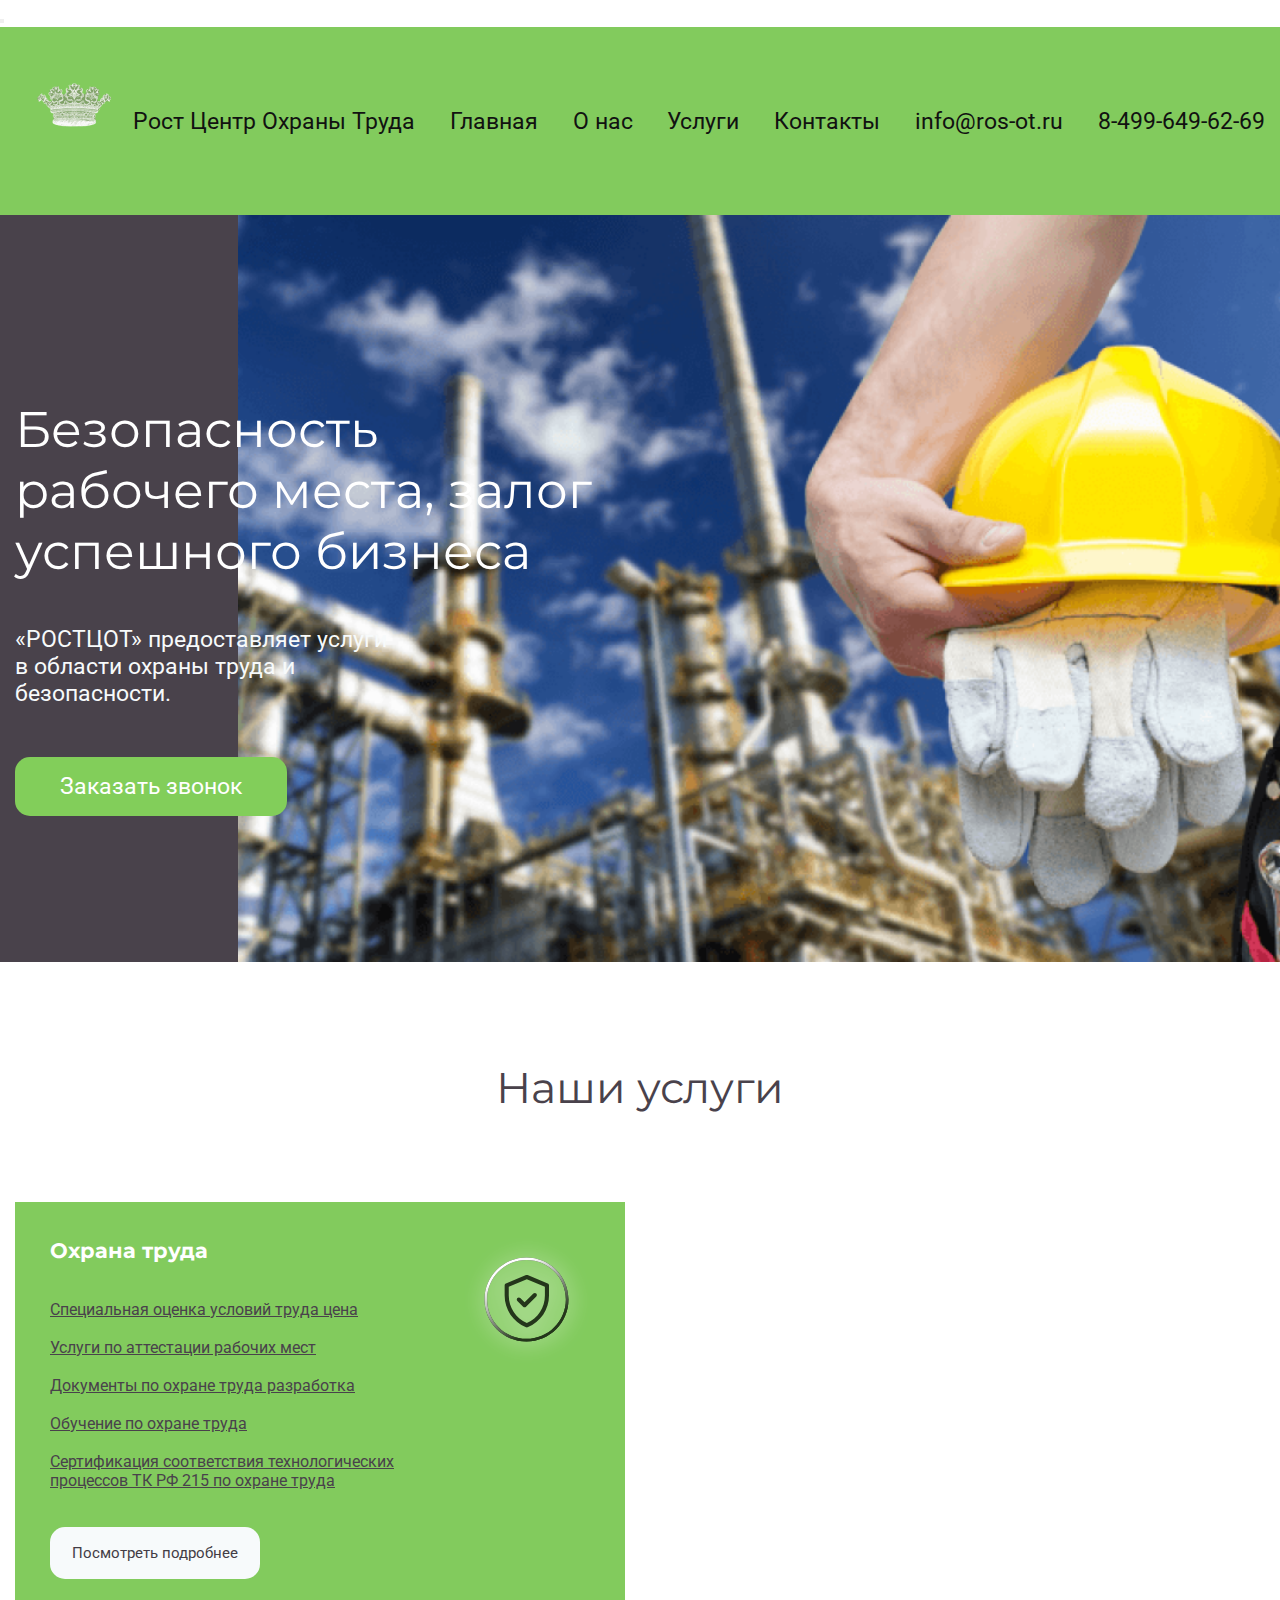
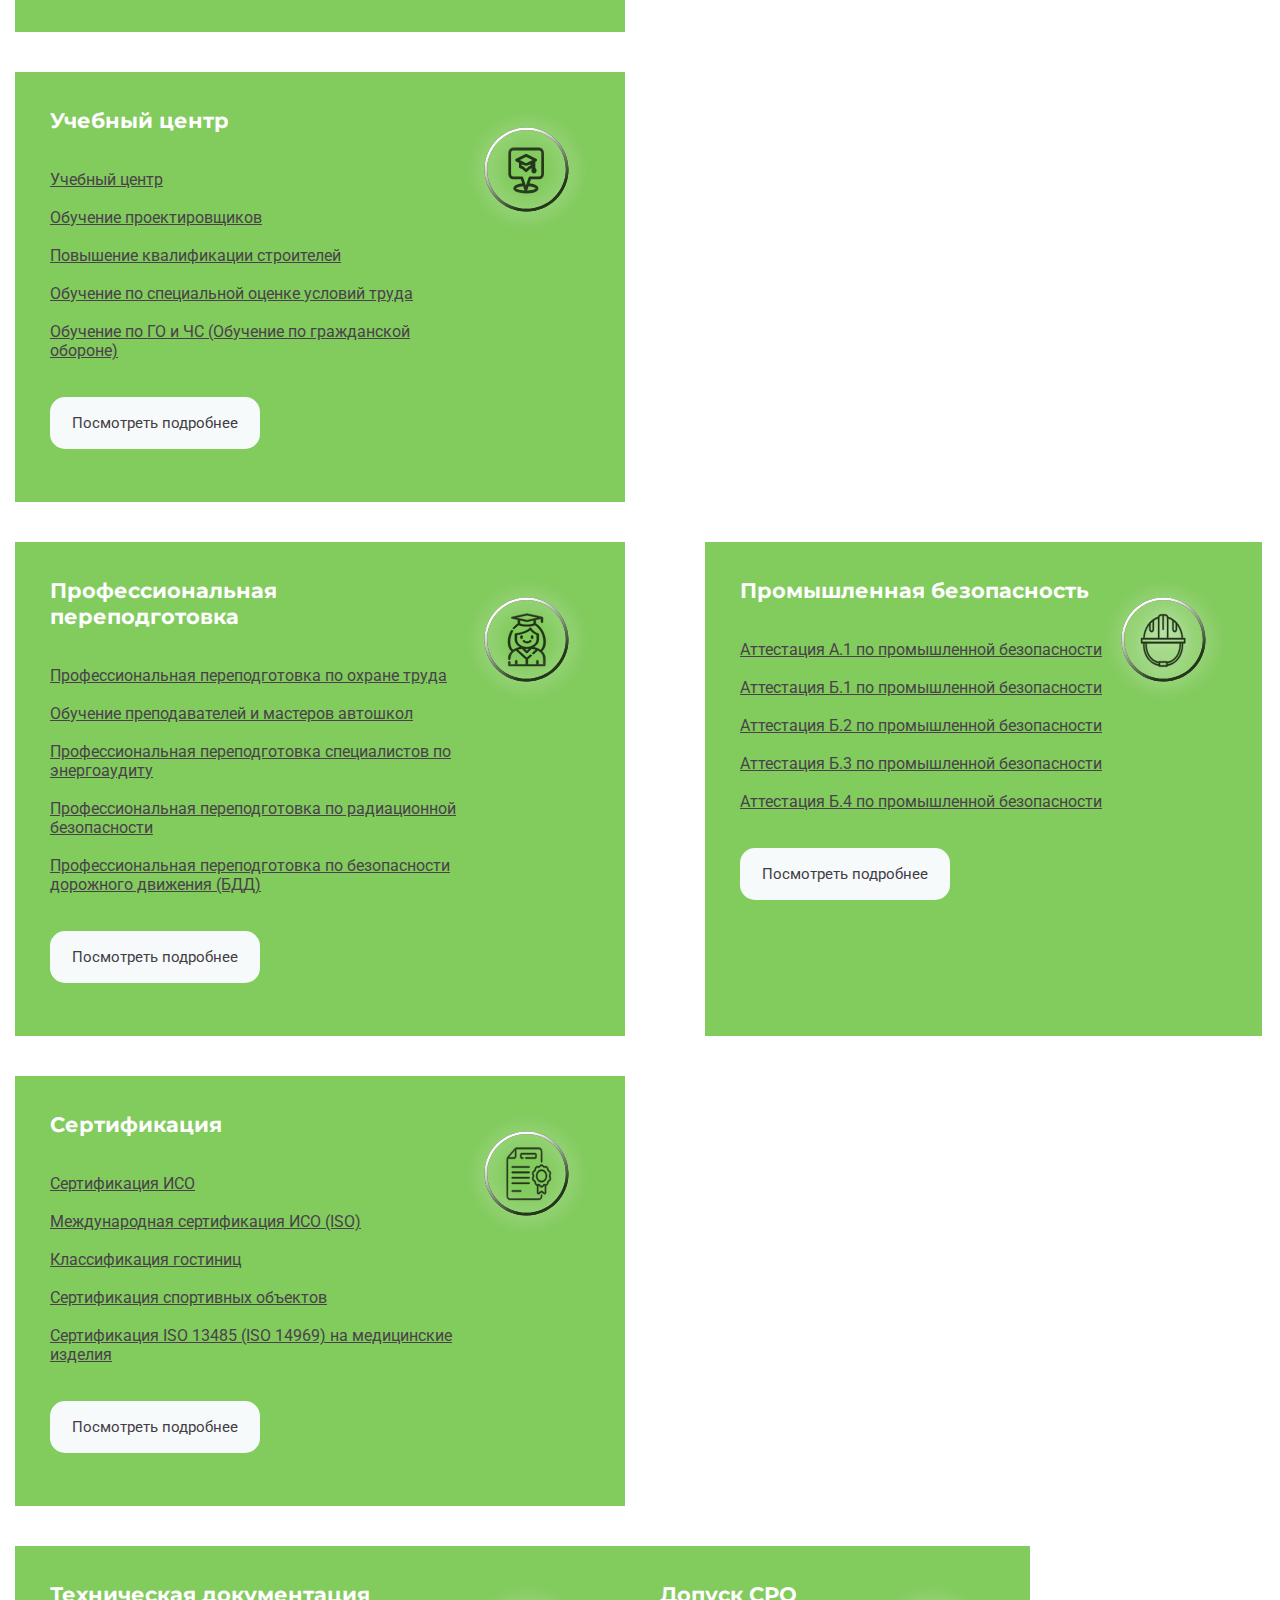
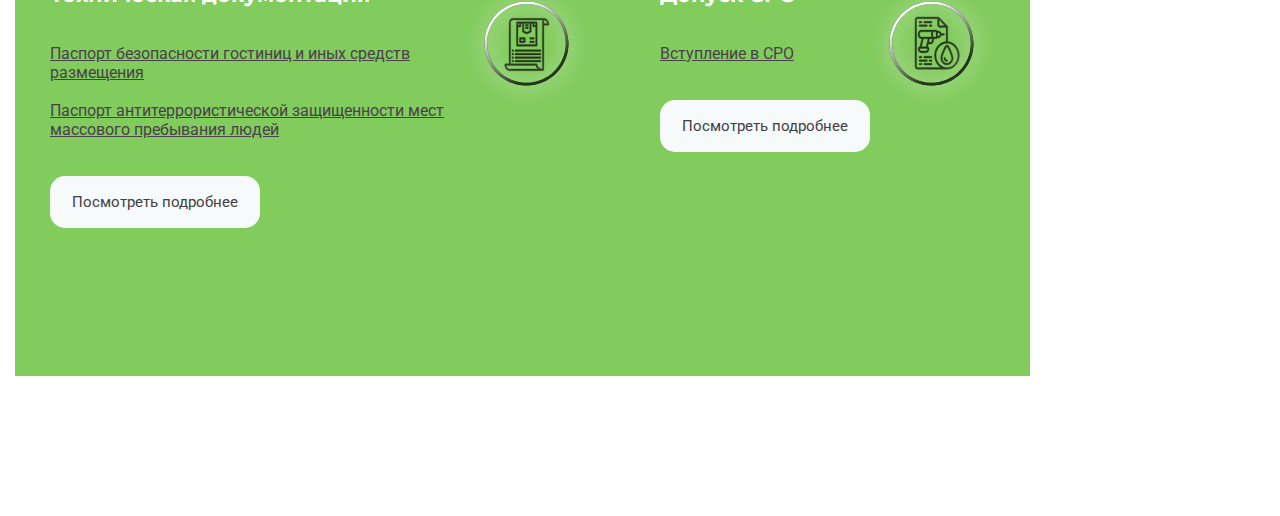
==== index.html @ 9d2f5022 "RostCot" ====
<!DOCTYPE html>
<html lang="ru">

<head>
  <meta charset="UTF-8">
  <meta name="viewport" content="width=device-width, initial-scale=1.0">
  <link rel="preconnect" href="https://fonts.gstatic.com">
  <link href="https://fonts.googleapis.com/css2?family=Montserrat&family=Roboto&display=swap" rel="stylesheet">
  <link rel="stylesheet" href="css/reset.css">
  <link rel="stylesheet" href="css/slick.css">
  <link rel="stylesheet" href="css/style.css">
  <title>РОСТЦОТ</title>
</head>

<body>
  <button class="toggle active" onclick="toggleMenu()">

  </button>
  <header class="header">
    <div class="container">
      <div class="header__inner">

        <nav class="navigation">
          <ul class="header__list">
            <li class="header__item">
              <a href="" class="header__link logo__link">
                <img class="logo__img" src="img/logo1.png" alt="Рост Центр Охраны Труда">
                <span class="logo__name">Рост Центр Охраны Труда</span>
              </a>
            </li>
            <li class="header__item">
              <a href="" class="header__link">
                Главная
              </a>
            </li>
            <li class="header__item">
              <a href="" class="header__link">
                О нас
              </a>
            </li>
            <li class="header__item">
              <a href="" class="header__link">
                Услуги
              </a>
            </li>
            <li class="header__item">
              <a href="" class="header__link">
                Контакты
              </a>
            </li>
            <li class="header__item">
              <a href="" class="header__link">
                info@ros-ot.ru
              </a>
            </li>
            <li class="header__item">
              <a href="" class="header__link">
                8-499-649-62-69
              </a>
            </li>
          </ul>
  </header>
  <main>
    <section class="hero">
      <div class="container">
        <div class="hero__inner">
          <div class="hero__content">
            <h1 class="hero__title">
              Безопасность рабочего места, залог успешного бизнеса
            </h1>
            <p class="hero__discr">
              «РОСТЦОТ» предоставляет услуги в области охраны труда и безопасности.
            </p>
            <a class="hero__link" href="">
              Заказать звонок
            </a>
          </div>
        </div>
      </div>
    </section>
    <section class="servises">
      <div class="container">
        <h2 class="servises__tittle">
          Наши услуги
        </h2>
        <div class="servises__cards">
          <div class="servises__card">
            <div class="servises__card-content">
              <h3 class="card__title">
                Охрана труда
              </h3>
              <ul class="card__list">
                <li class="card__item">Специальная оценка условий труда цена</li>
                <li class="card__item">Услуги по аттестации рабочих мест</li>
                <li class="card__item">Документы по охране труда разработка</li>
                <li class="card__item">Обучение по охране труда</li>
                <li class="card__item">Сертификация соответствия технологических
                  процессов ТК РФ 215 по охране труда</li>
              </ul>
              <a href="" class="card__link-btn">Посмотреть подробнее</a>
            </div>
            <img src="img/Servises/card1.svg" alt="card1" class="card__img">
          </div>
          <div class="servises__card">
            <div class="servises__card-content">
              <h3 class="card__title">
                Учебный центр
              </h3>
              <ul class="card__list">
                <li class="card__item">Учебный центр</li>
                <li class="card__item">Обучение проектировщиков</li>
                <li class="card__item">Повышение квалификации строителей</li>
                <li class="card__item">Обучение по специальной оценке условий труда</li>
                <li class="card__item">Обучение по ГО и ЧС (Обучение по гражданской обороне)</li>
              </ul>
              <a href="" class="card__link-btn">Посмотреть подробнее</a>
            </div>
            <img src="img/Servises/card2.svg" alt="" class="card__img">
          </div>
          <div class="servises__card">
            <div class="servises__card-content">
              <h3 class="card__title">
                Профессиональная переподготовка
              </h3>
              <ul class="card__list">
                <li class="card__item">Профессиональная переподготовка по охране труда</li>
                <li class="card__item">Обучение преподавателей и мастеров автошкол</li>
                <li class="card__item">Профессиональная переподготовка специалистов
                  по энергоаудиту</li>
                <li class="card__item">Профессиональная переподготовка
                  по радиационной безопасности</li>
                <li class="card__item">Профессиональная переподготовка по безопасности дорожного движения (БДД)</li>
              </ul>
              <a href="" class="card__link-btn">Посмотреть подробнее</a>
            </div>
            <img src="img/Servises/card3.svg" alt="" class="card__img">
          </div>
          <div class="servises__card">
            <div class="servises__card-content">
              <h3 class="card__title">
                Промышленная безопасность
              </h3>
              <ul class="card__list">
                <li class="card__item">Аттестация А.1 по промышленной безопасности</li>
                <li class="card__item">Аттестация Б.1 по промышленной безопасности</li>
                <li class="card__item">Аттестация Б.2 по промышленной безопасности</li>
                <li class="card__item">Аттестация Б.3 по промышленной безопасности</li>
                <li class="card__item">Аттестация Б.4 по промышленной безопасности</li>
              </ul>
              <a href="" class="card__link-btn">Посмотреть подробнее</a>
            </div>
            <img src="img/Servises/card4.svg" alt="" class="card__img">
          </div>
          <div class="servises__card">
            <div class="servises__card-content">
              <h3 class="card__title">
                Сертификация
              </h3>
              <ul class="card__list">
                <li class="card__item">Сертификация ИСО</li>
                <li class="card__item">Международная сертификация ИСО (ISO)</li>
                <li class="card__item">Классификация гостиниц</li>
                <li class="card__item">Сертификация спортивных объектов</li>
                <li class="card__item">Сертификация ISO 13485 (ISO 14969)
                  на медицинские изделия</li>
              </ul>
              <a href="" class="card__link-btn">Посмотреть подробнее</a>
            </div>
            <img src="img/Servises/card5.svg" alt="" class="card__img">
          </div>
          <div class="servises__card">
            <div class="servises__card-content">
              <h3 class="card__title">
                Техническая документация
              </h3>
              <ul class="card__list">
                <li class="card__item">Паспорт безопасности гостиниц и иных
                  средств размещения</li>
                <li class="card__item">Паспорт антитеррористической защищенности мест
                  массового пребывания людей</li>

              </ul>
              <a href="" class="card__link-btn">Посмотреть подробнее</a>
            </div>
            <img src="img/Servises/card6.svg" alt="" class="card__img">
          </div>
          <div class="servises__card">
            <div class="servises__card-content">
              <h3 class="card__title">
                Допуск СРО
              </h3>
              <ul class="card__list">
                <li class="card__item">Вступление в СРО</li>

              </ul>
              <a href="" class="card__link-btn">Посмотреть подробнее</a>
            </div>
            <img src="img/Servises/card7.svg" alt="" class="card__img">
          </div>

        </div>
      </div>
    </section>
  </main>
  <footer class="footer">
    <div class="container">

    </div>
  </footer>
  <script src="js/jquery-3.5.1.min.js"></script>
  <script src="js/slick.min.js"></script>
  <script src="js/main.js"></script>
</body>

</html>
---- css/style.css ----
*,
*::before,
*::after {
  margin: 0;
  padding: 0;
  box-sizing: border-box;
}

body {
  font-family: 'Roboto', sans-serif;
  font-weight: 400;
  font-size: 23px;
  font-style: normal;
  line-height: 27px;
  color: #fff;
}

body.lock {
  overflow: hidden;
}

a {
  display: inline-block;
  color: #111211;
  text-decoration: none;
}

a:hover {
  color: #0a0a0a;
  text-decoration: none;
}

h1, h2, h3, h4, h5, h6 {
  font-family: 'Montserrat', sans-serif;
  font-weight: 400;
}

h2 {
  font-size: 43px;
  line-height: 52px;
  color: #49424B;
  text-align: center;
  margin-bottom: 88px;
}

h3 {
  font-weight: 700;
  font-size: 21px;
  line-height: 26px;
  color: #FFFFFF;
}

img {
  max-width: 100%;
}

section {
  padding: 100px 0;
}

.container {
  max-width: 1470px;
  padding: 0 15px;
  margin: 0 auto;
}

.logo {
  text-transform: uppercase;
}

.header {
  background: #82CB5D;
}

.header__list {
  display: flex;
  justify-content: space-between;
  align-items: center;
  padding: 40px 0;
}

.logo__link {
  display: flex;
  align-items: center;
}

.logo__img {
  display: inline-block;
}

.hero {
  background: #49424B;
  background-image: url("../img/hero-bg.png");
  background-size: contain;
  background-position: top right;
  background-repeat: no-repeat;
}

.hero__content {
  width: 50%;
  padding-top: 84px;
  padding-bottom: 46px;
}

.hero__title {
  max-width: 590px;
  font-family: Montserrat;
  font-style: normal;
  font-weight: 400;
  font-size: 50px;
  line-height: 61px;
  margin-bottom: 44px;
}

.hero__discr {
  max-width: 385px;
  font-size: 23px;
  line-height: 27px;
  color: #F7FAFB;
  margin-bottom: 50px;
}

.hero__link {
  display: inline-block;
  padding: 16px 45px;
  background: #82CE5A;
  border-radius: 15px;
  color: #FFFFFF;
  transition: all 0.5s;
}

.servises {
  background-image: url("../img/servises-bg.png");
  background-size: cover;
  background-repeat: no-repeat;
}

.servises__cards {
  display: flex;
  flex-wrap: wrap;
}

.servises__card {
  display: flex;
  background: #82CB5D;
  max-width: 678px;
  min-height: 430px;
  padding: 36px 35px 53px;
  align-items: start;
  margin-bottom: 40px;
}

.servises__card:nth-child(odd) {
  margin-right: 80px;
}

.servises__card-content {
  display: flex;
  flex-direction: column;
  align-items: start;
  max-width: 415px;
}

.card__title {
  font-family: 'Montserrat', sans-serif;
  font-weight: 700;
  font-size: 21px;
  line-height: 26px;
  color: #FFFFFF;
  margin-bottom: 36px;
}

.card__list {
  list-style: none;
}

.card__item {
  position: relative;
  font-size: 16px;
  line-height: 19px;
  text-decoration-line: underline;
  color: #49424B;
}

.card__item + .card__item {
  margin-top: 19px;
}

.card__item::before {
  content: '';
  height: 5px;
  width: 5px;
  border-radius: 50%;
  color: #FFF;
  top: 50%;
  left: 0;
}

.card__link-btn {
  font-size: 15px;
  line-height: 18px;
  color: #433D45;
  background: #F7FAFB;
  border-radius: 15px;
  padding: 17px 22px;
  margin-top: 37px;
}

.card__img {
  max-width: 125px;
}

@media (max-width: 991px) {
  .header__list {
    display: none;
  }
  .header__list.active {
    position: fixed;
    left: 0;
    top: 0;
    width: 100%;
    height: 100%;
    background: #e2b7ce;
    display: flex;
    flex-direction: column;
    justify-content: center;
    align-items: center;
    z-index: 10;
  }
  .toggle {
    position: fixed;
    top: 40px;
    right: 40px;
    width: 30px;
    height: 30px;
    background: #e2b7ce url(../img/close.png);
    background-size: 30px;
    background-repeat: no-repeat;
    background-position: center;
    cursor: pointer;
    z-index: 1000;
    border: none;
  }
  .toggle.active {
    display: block;
    position: fixed;
    top: 40px;
    right: 40px;
    background: #e2b7ce url(../img/menu.png);
    background-size: 25px;
    background-repeat: no-repeat;
    background-position: center;
    cursor: pointer;
    z-index: 1000;
    border: none;
  }
  .contact__inner {
    flex-direction: column;
  }
  .contact__map {
    width: 100%;
    height: 50vh;
  }
  .contact__content {
    margin-bottom: 20px;
  }
}
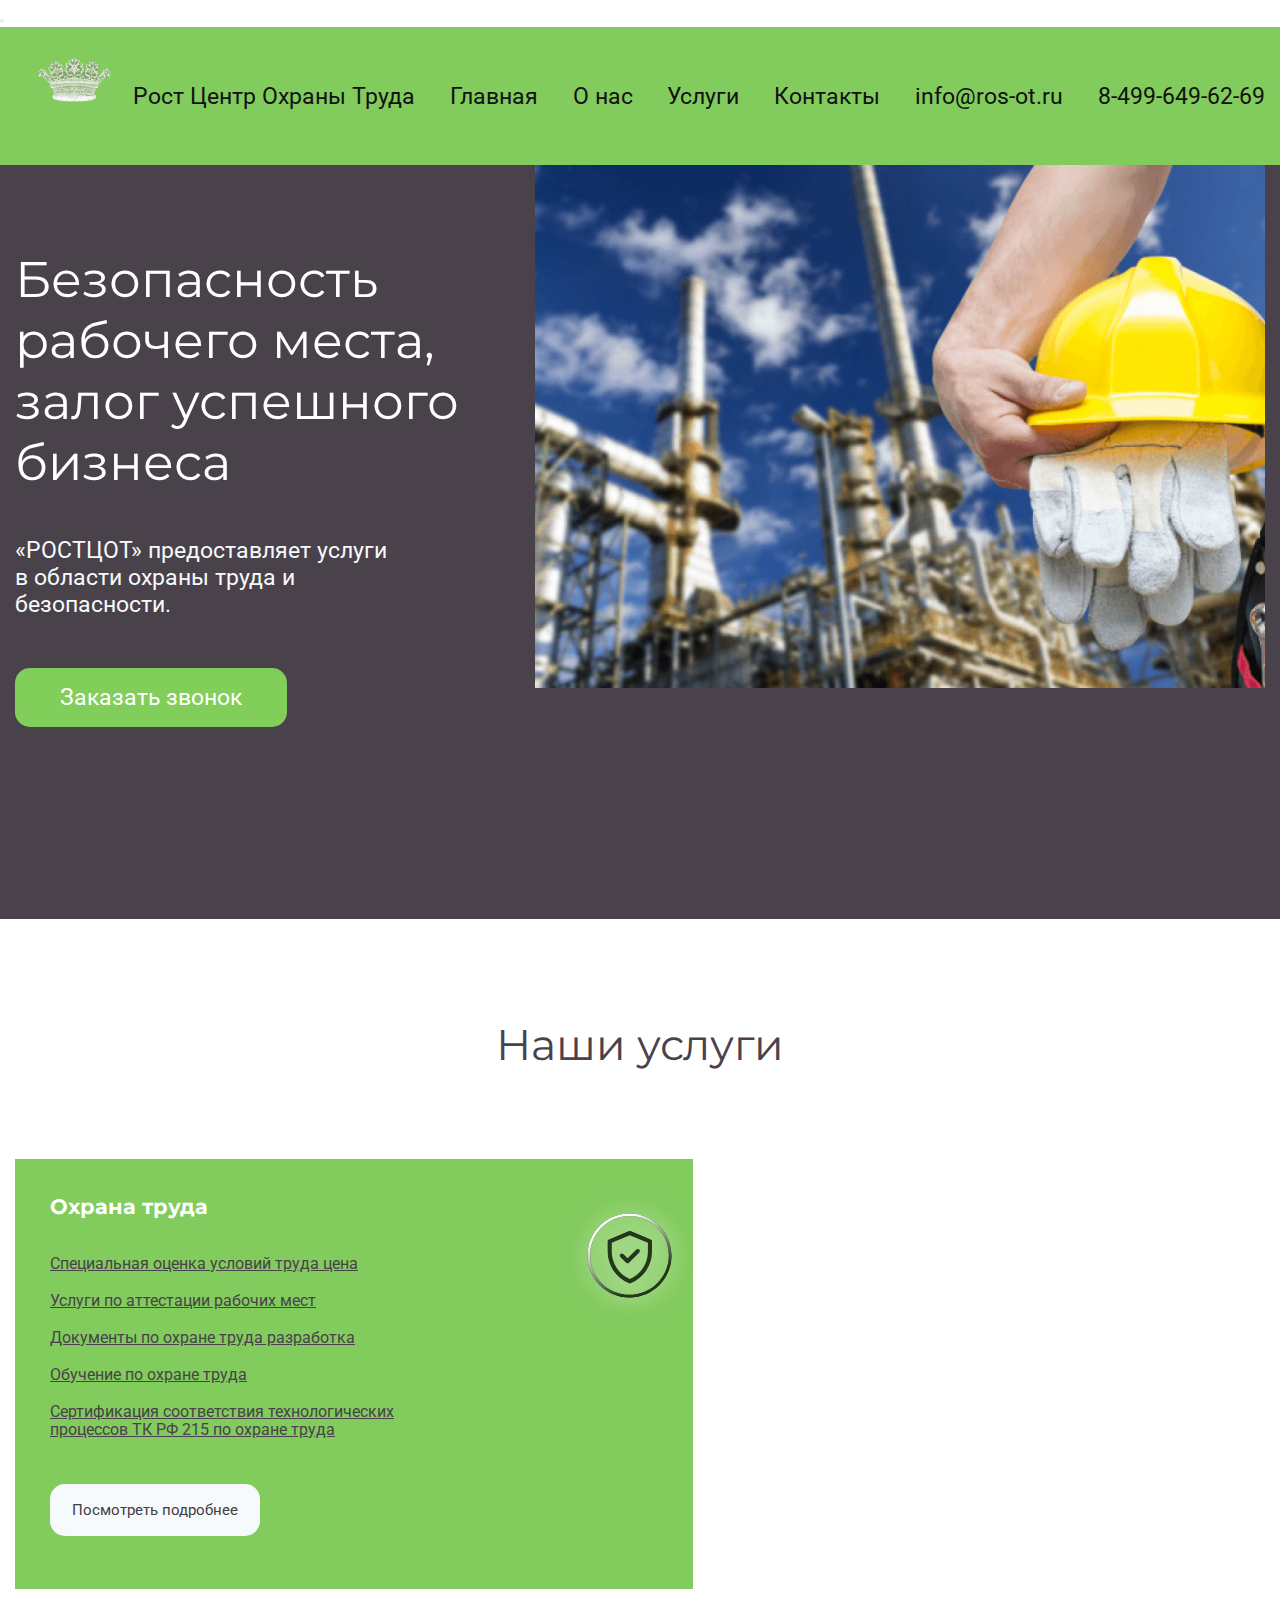
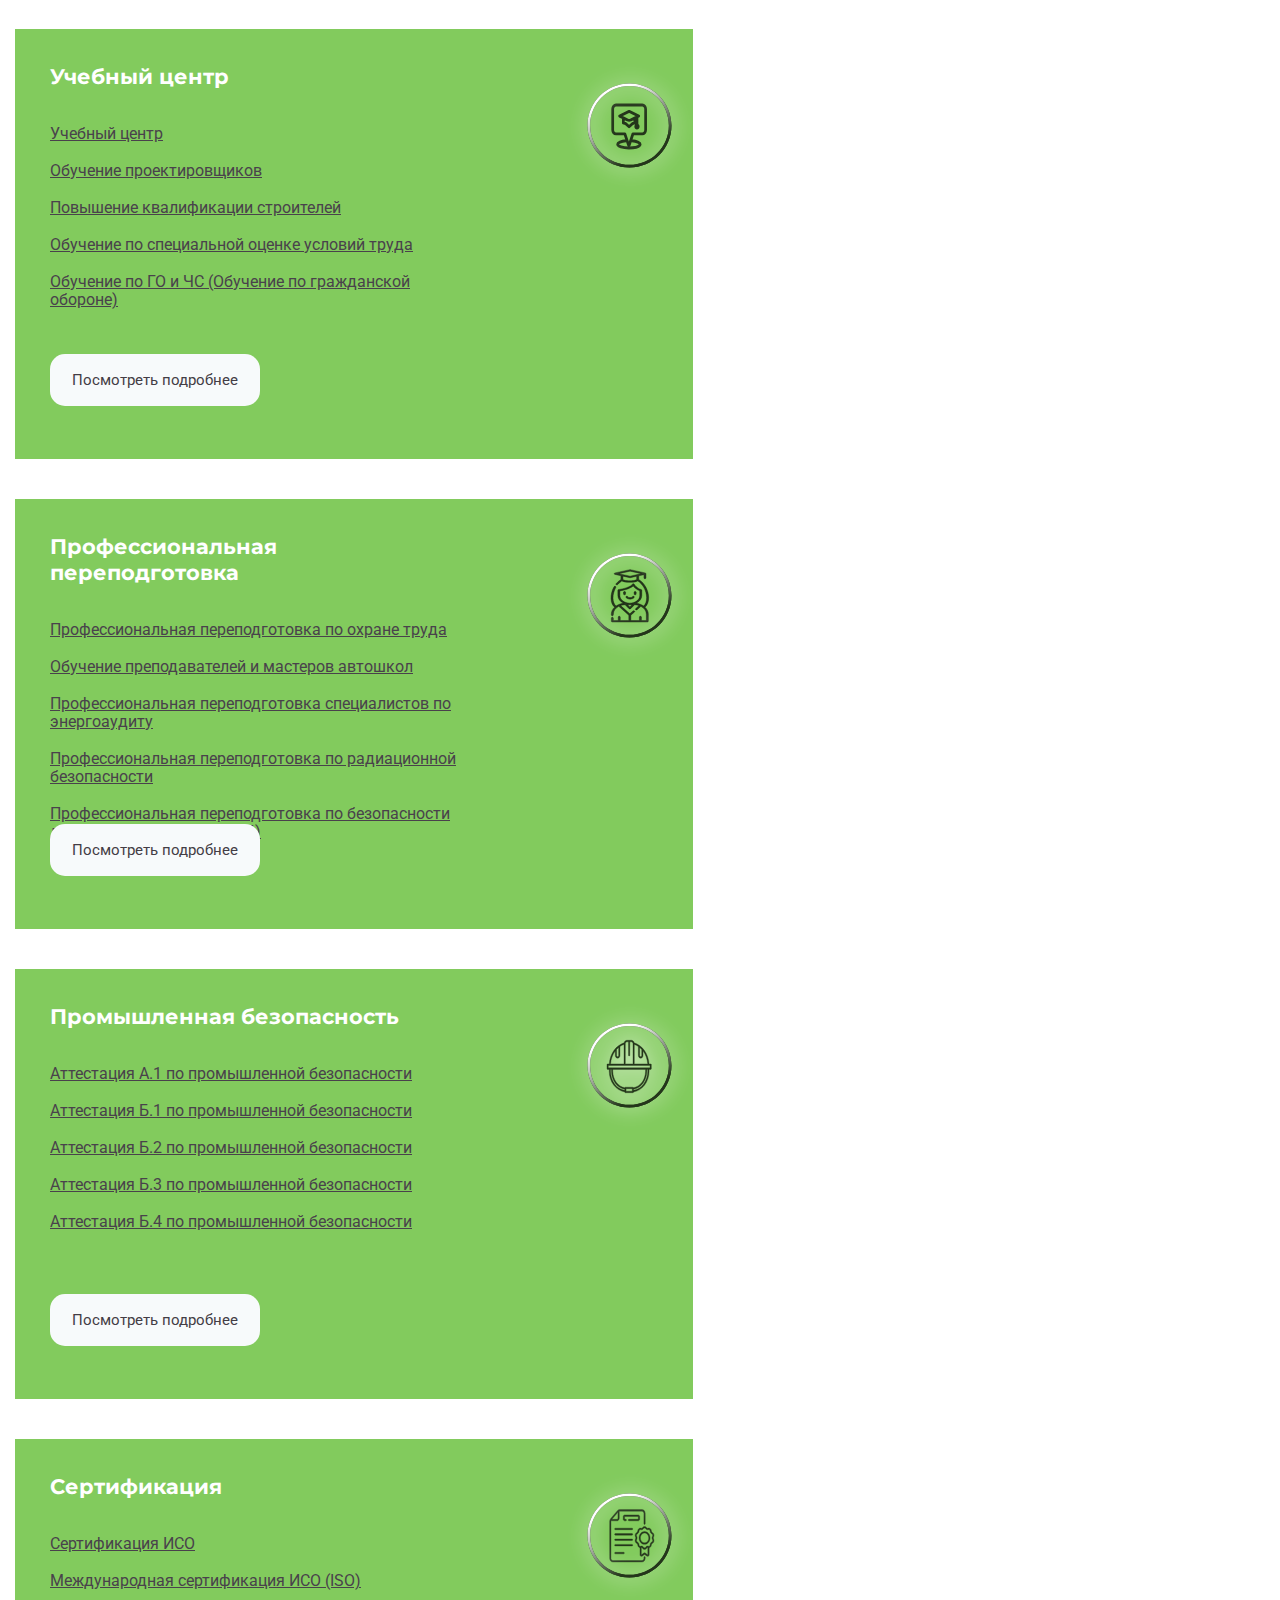
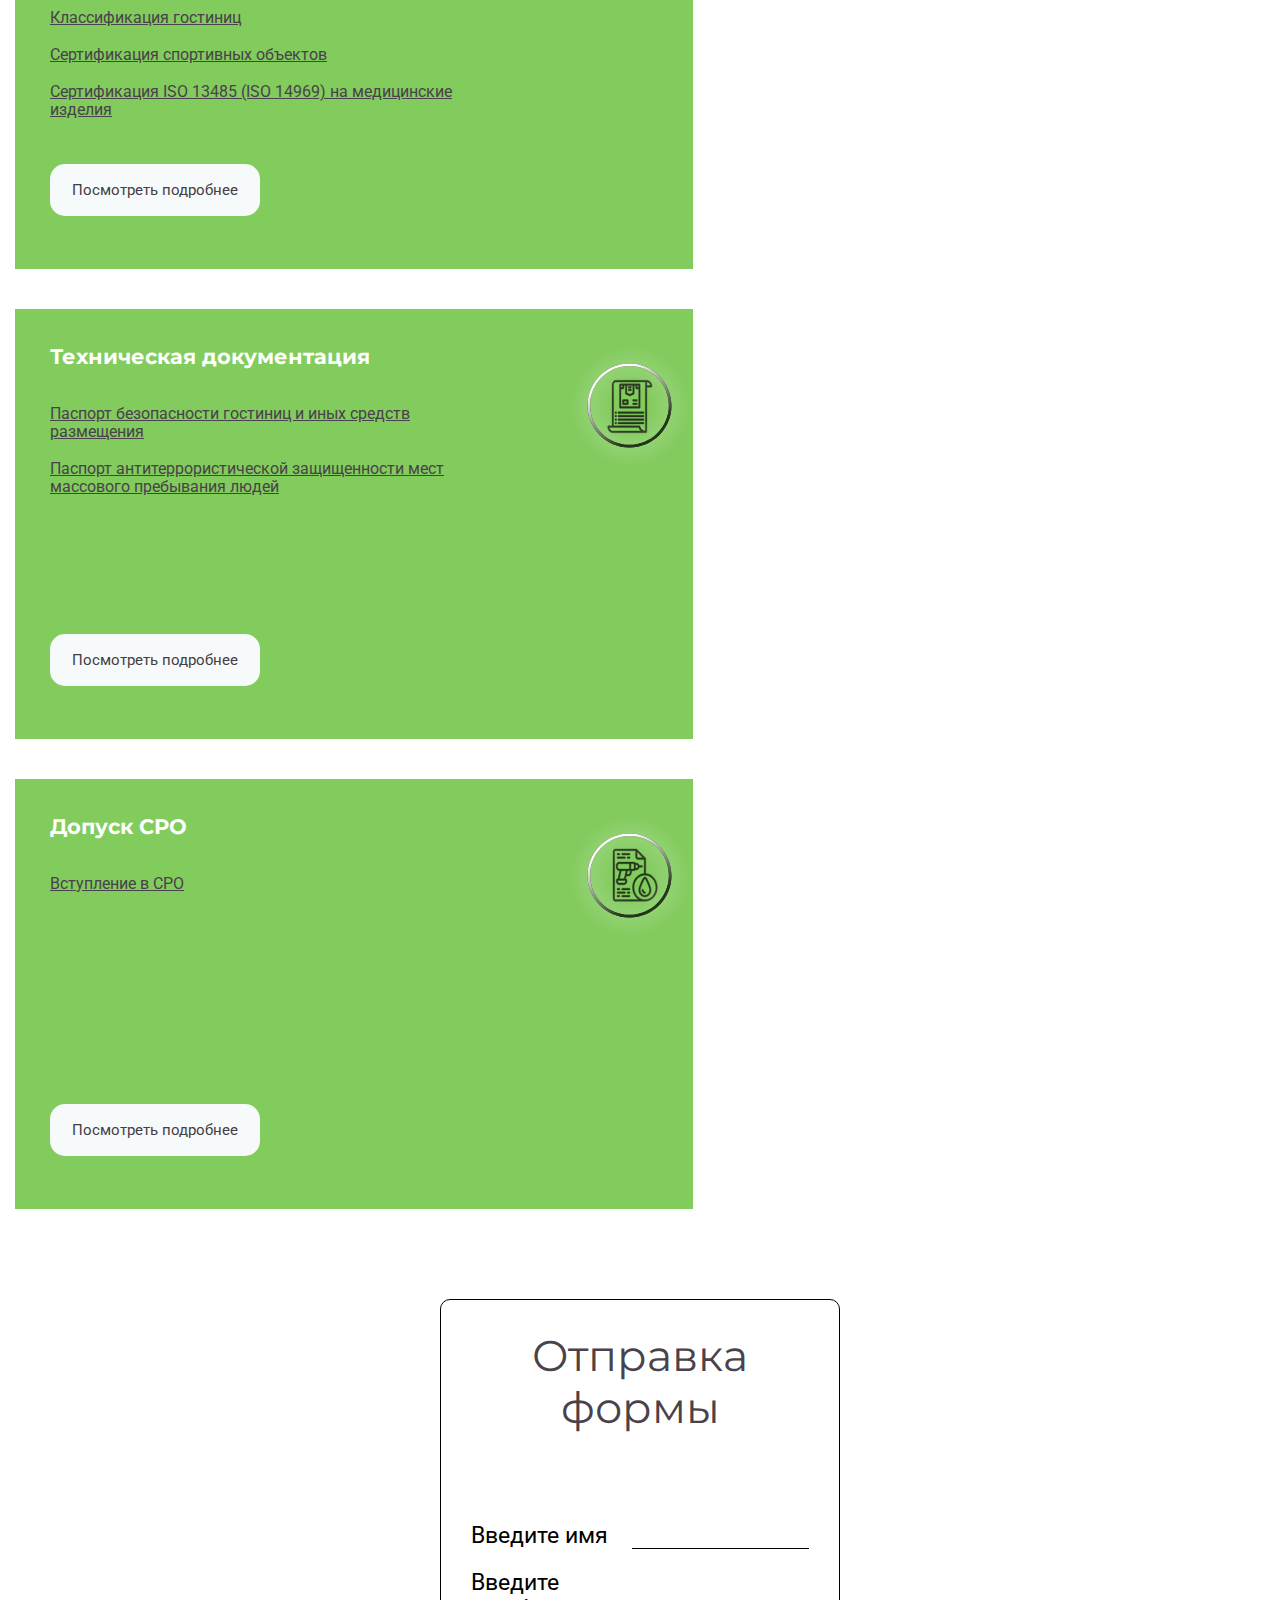
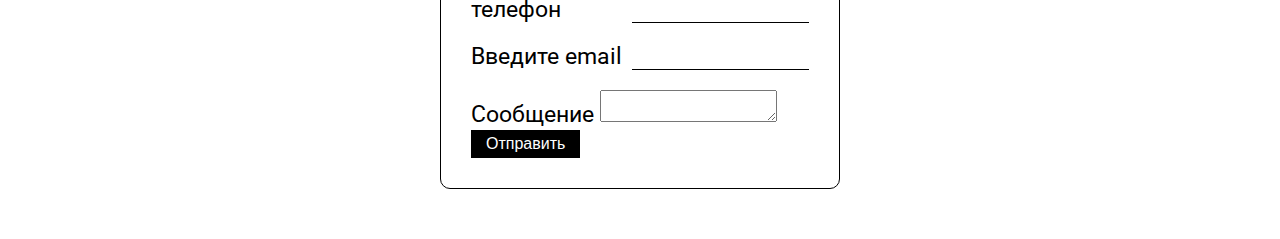
==== commit ad5b5786: "js" ====
--- a/index.html
+++ b/index.html
@@ -75,6 +75,9 @@
               Заказать звонок
             </a>
           </div>
+          <div class="hero__bg">
+            <img src="img/hero-bg.png" alt="">
+          </div>
         </div>
       </div>
     </section>
@@ -201,12 +204,44 @@
         </div>
       </div>
     </section>
+    <section class="form_section">
+      <div class="container">
+        <form action="mail.php" enctype="multipart/form-data" class="form" method="POST">
+
+
+          <!--  <input type="hidden" name="admin_email[]" value="maxgraph23@gmail.com">-->
+
+          <!--  Почта, на которую будут приходить письма, можно указать здесь,
+    но лучше в mail.php-->
+          <input type="hidden" name="form_subject" value="Тема письма">
+          <h2>Отправка формы</h2>
+          <label class="form-label">
+            <span>Введите имя</span>
+            <input type="text" data-validate-field="name" name="name">
+          </label>
+          <label class="form-label">
+            <span>Введите телефон</span>
+            <input type="tel" data-validate-field="tel" name="tel">
+          </label>
+          <label class="form-label">
+            <span>Введите email</span>
+            <input type="email" data-validate-field="email" name="email">
+          </label>
+          <label class="message">
+            <span>Сообщение</span>
+            <textarea name="message" id="text"></textarea>
+          </label>
+
+
+
+
+          <button type="submit">Отправить</button>
+        </form>
+      </div>
+    </section>
   </main>
-  <footer class="footer">
-    <div class="container">
-
-    </div>
-  </footer>
+
+
   <script src="js/jquery-3.5.1.min.js"></script>
   <script src="js/slick.min.js"></script>
   <script src="js/main.js"></script>
--- a/css/style.css
+++ b/css/style.css
@@ -54,10 +54,6 @@
   max-width: 100%;
 }
 
-section {
-  padding: 100px 0;
-}
-
 .container {
   max-width: 1470px;
   padding: 0 15px;
@@ -76,7 +72,7 @@
   display: flex;
   justify-content: space-between;
   align-items: center;
-  padding: 40px 0;
+  padding: 15px 0;
 }
 
 .logo__link {
@@ -90,10 +86,14 @@
 
 .hero {
   background: #49424B;
-  background-image: url("../img/hero-bg.png");
-  background-size: contain;
-  background-position: top right;
-  background-repeat: no-repeat;
+}
+
+.hero__inner {
+  display: flex;
+}
+
+.hero__bg {
+  height: 100%;
 }
 
 .hero__content {
@@ -127,12 +127,14 @@
   border-radius: 15px;
   color: #FFFFFF;
   transition: all 0.5s;
+  margin-bottom: 146px;
 }
 
 .servises {
   background-image: url("../img/servises-bg.png");
   background-size: cover;
   background-repeat: no-repeat;
+  padding-top: 100px;
 }
 
 .servises__cards {
@@ -141,11 +143,16 @@
 }
 
 .servises__card {
-  display: flex;
+  width: 678px;
+  height: 430px;
+  display: flex;
+  justify-content: space-between;
+  position: relative;
   background: #82CB5D;
   max-width: 678px;
   min-height: 430px;
-  padding: 36px 35px 53px;
+  padding-left: 35px;
+  padding-top: 35px;
   align-items: start;
   margin-bottom: 40px;
 }
@@ -158,7 +165,7 @@
   display: flex;
   flex-direction: column;
   align-items: start;
-  max-width: 415px;
+  max-width: 410px;
 }
 
 .card__title {
@@ -167,7 +174,7 @@
   font-size: 21px;
   line-height: 26px;
   color: #FFFFFF;
-  margin-bottom: 36px;
+  margin-bottom: 35px;
 }
 
 .card__list {
@@ -177,7 +184,7 @@
 .card__item {
   position: relative;
   font-size: 16px;
-  line-height: 19px;
+  line-height: 18px;
   text-decoration-line: underline;
   color: #49424B;
 }
@@ -197,6 +204,9 @@
 }
 
 .card__link-btn {
+  position: absolute;
+  left: 35px;
+  bottom: 53px;
   font-size: 15px;
   line-height: 18px;
   color: #433D45;
@@ -208,6 +218,62 @@
 
 .card__img {
   max-width: 125px;
+}
+
+.form {
+  border: 1px solid #000;
+  border-radius: 10px;
+  margin: 50px auto;
+  width: 400px;
+  padding: 30px;
+  color: #000;
+}
+
+.form-label {
+  display: flex;
+  margin-bottom: 20px;
+  position: relative;
+}
+
+.js-validate-error-label {
+  position: absolute;
+  right: 5px;
+  top: 100%;
+}
+
+.form-label span {
+  flex-grow: 1;
+  display: inline-block;
+}
+
+.form-label input:not([type="file"]) {
+  border: none;
+  border-bottom: 1px solid #000;
+  border-radius: 0;
+}
+
+.form-label input[type="file"] {
+  position: absolute;
+  width: 1px;
+  height: 1px;
+  opacity: 0;
+}
+
+.file-label span {
+  border: 1px solid #000;
+  display: inline-block;
+  padding: 5px 10px;
+  flex-grow: 0;
+  cursor: pointer;
+}
+
+.form button {
+  background-color: #000;
+  color: #fff;
+  border: none;
+  padding: 5px 15px;
+  font-size: 16px;
+  cursor: pointer;
 }
 
 @media (max-width: 991px) {
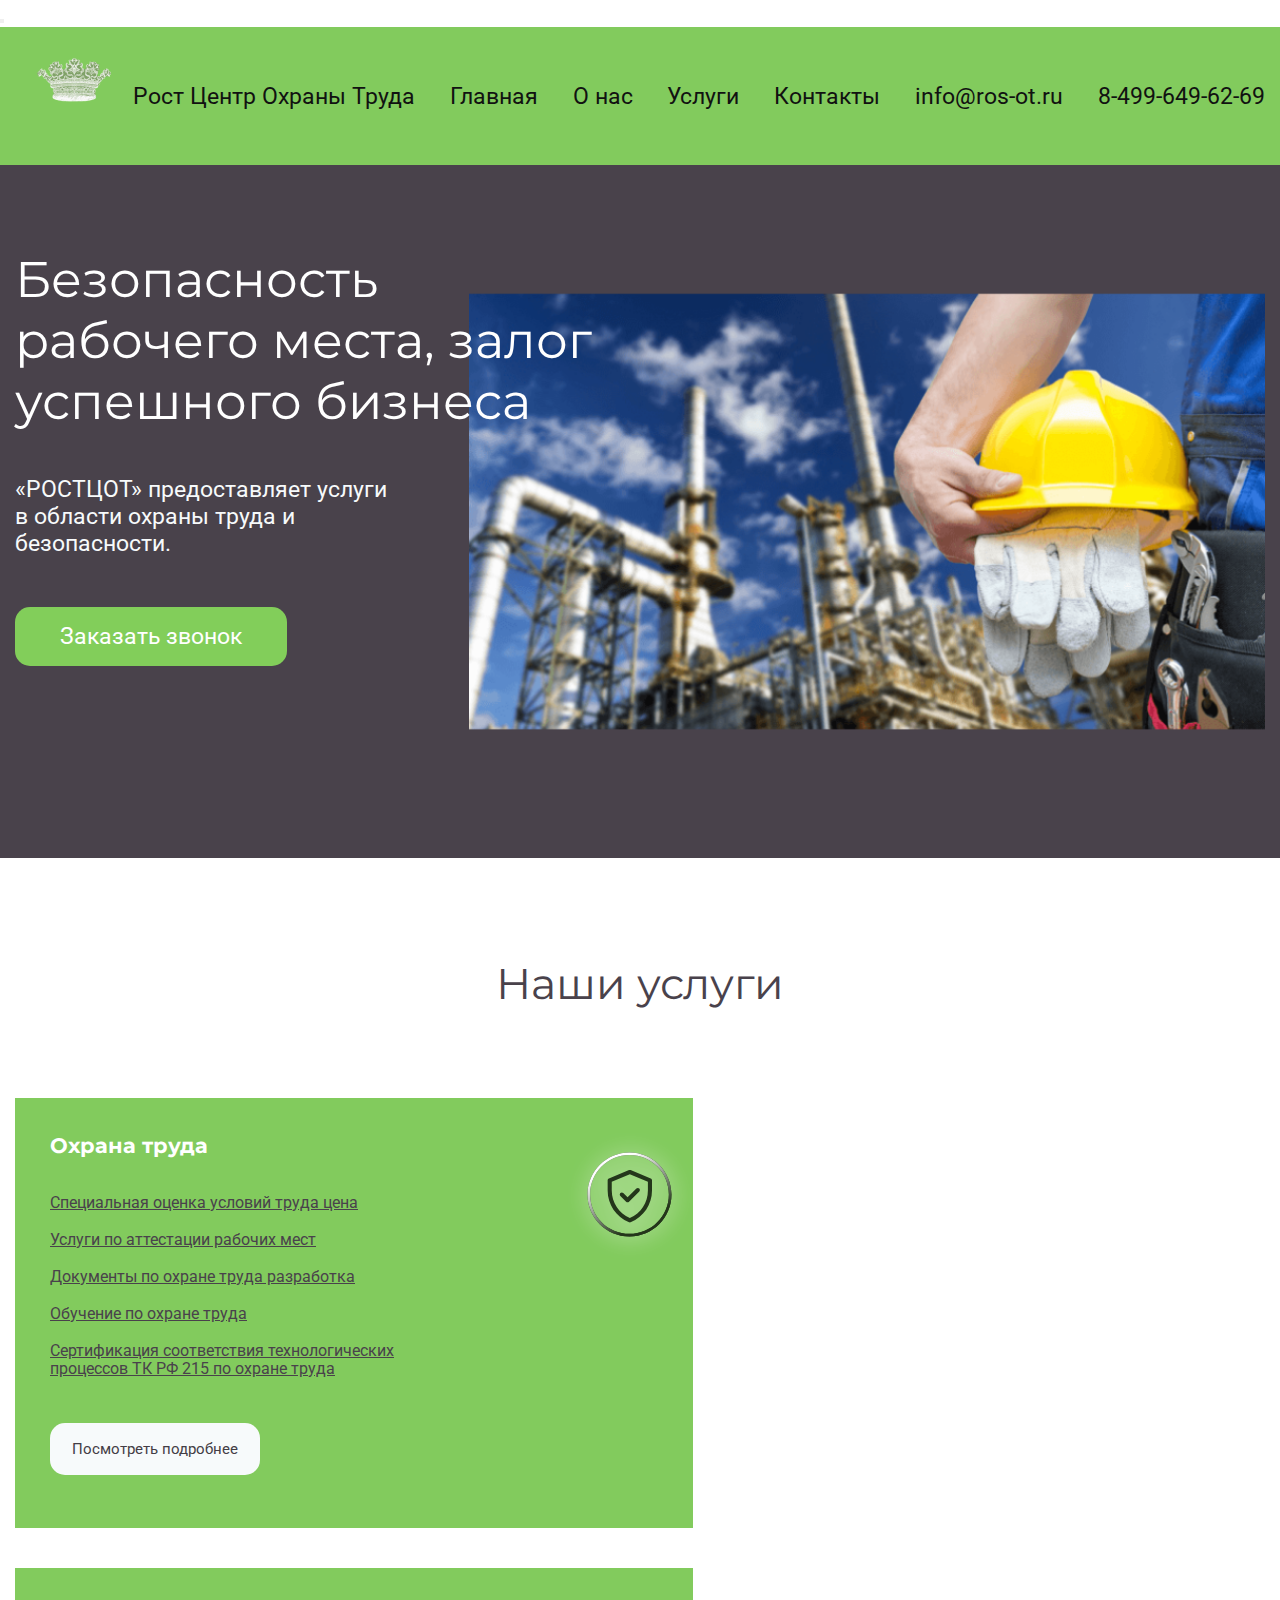
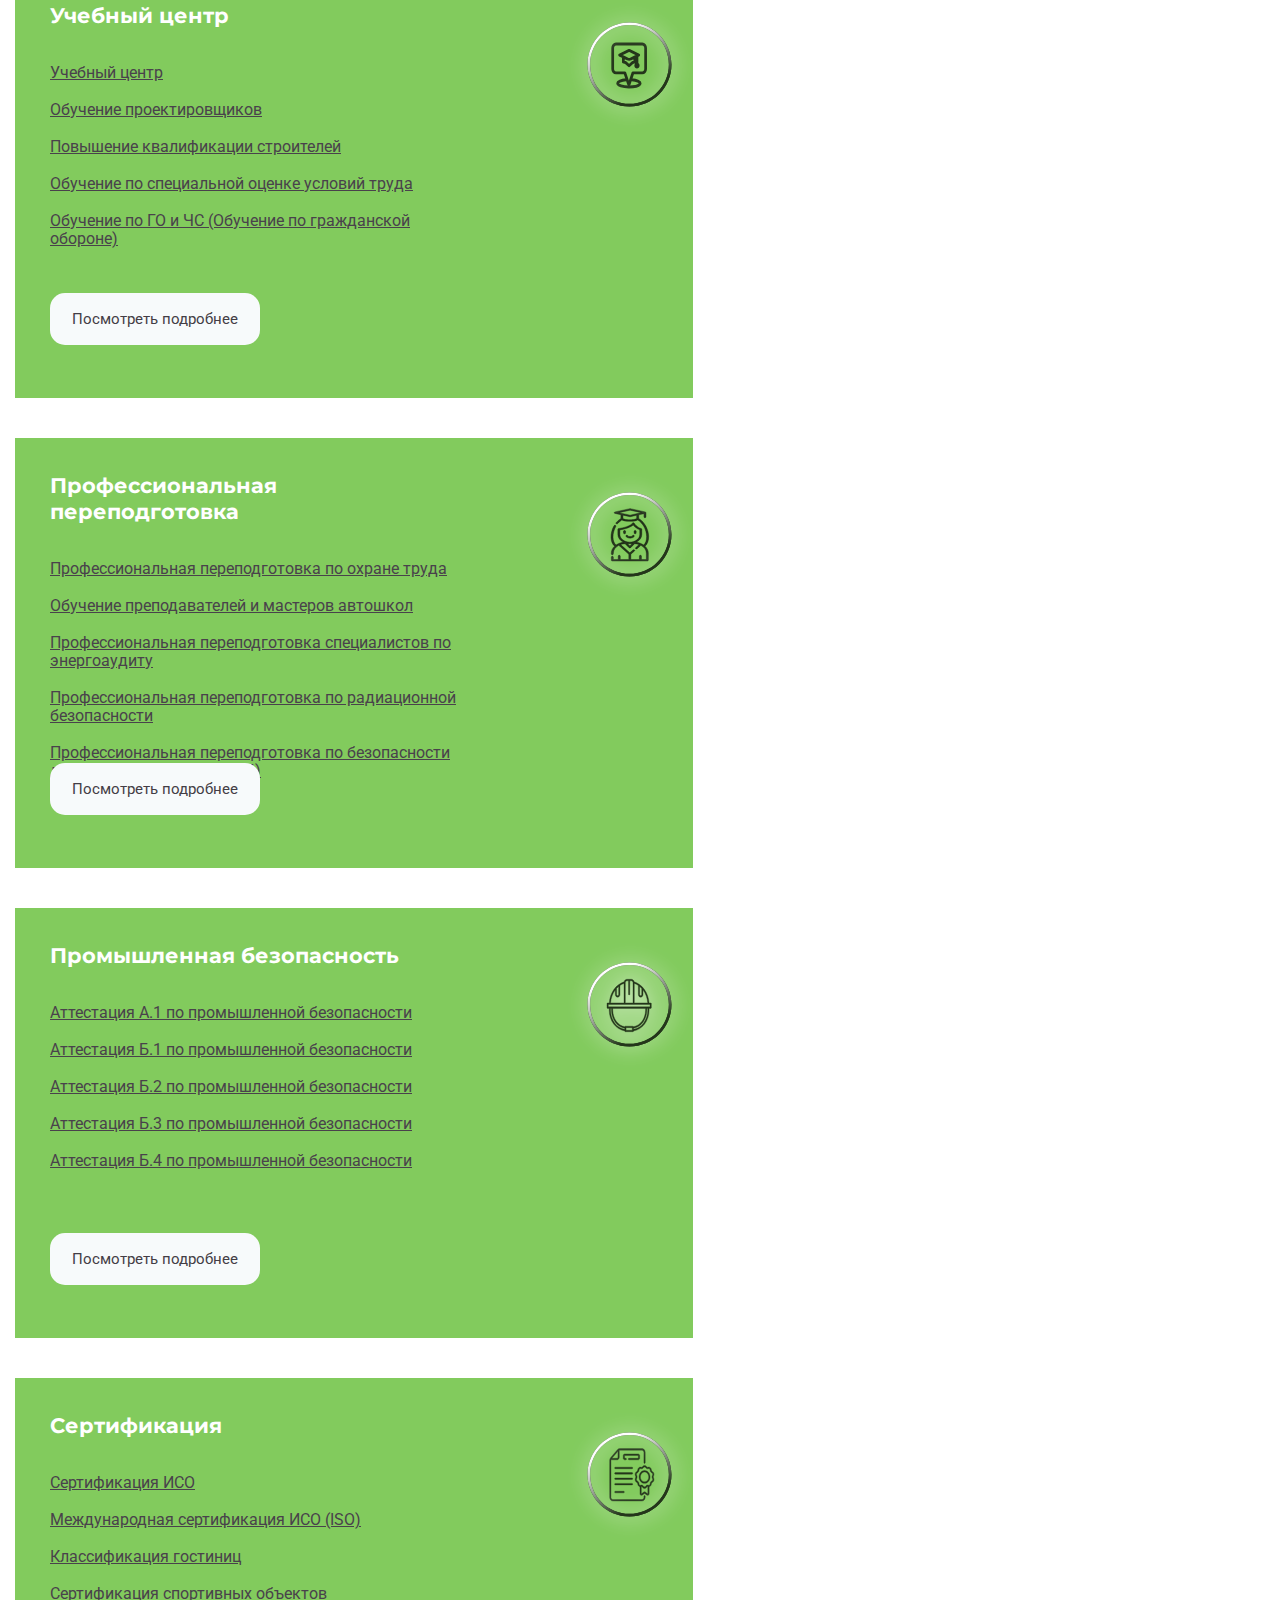
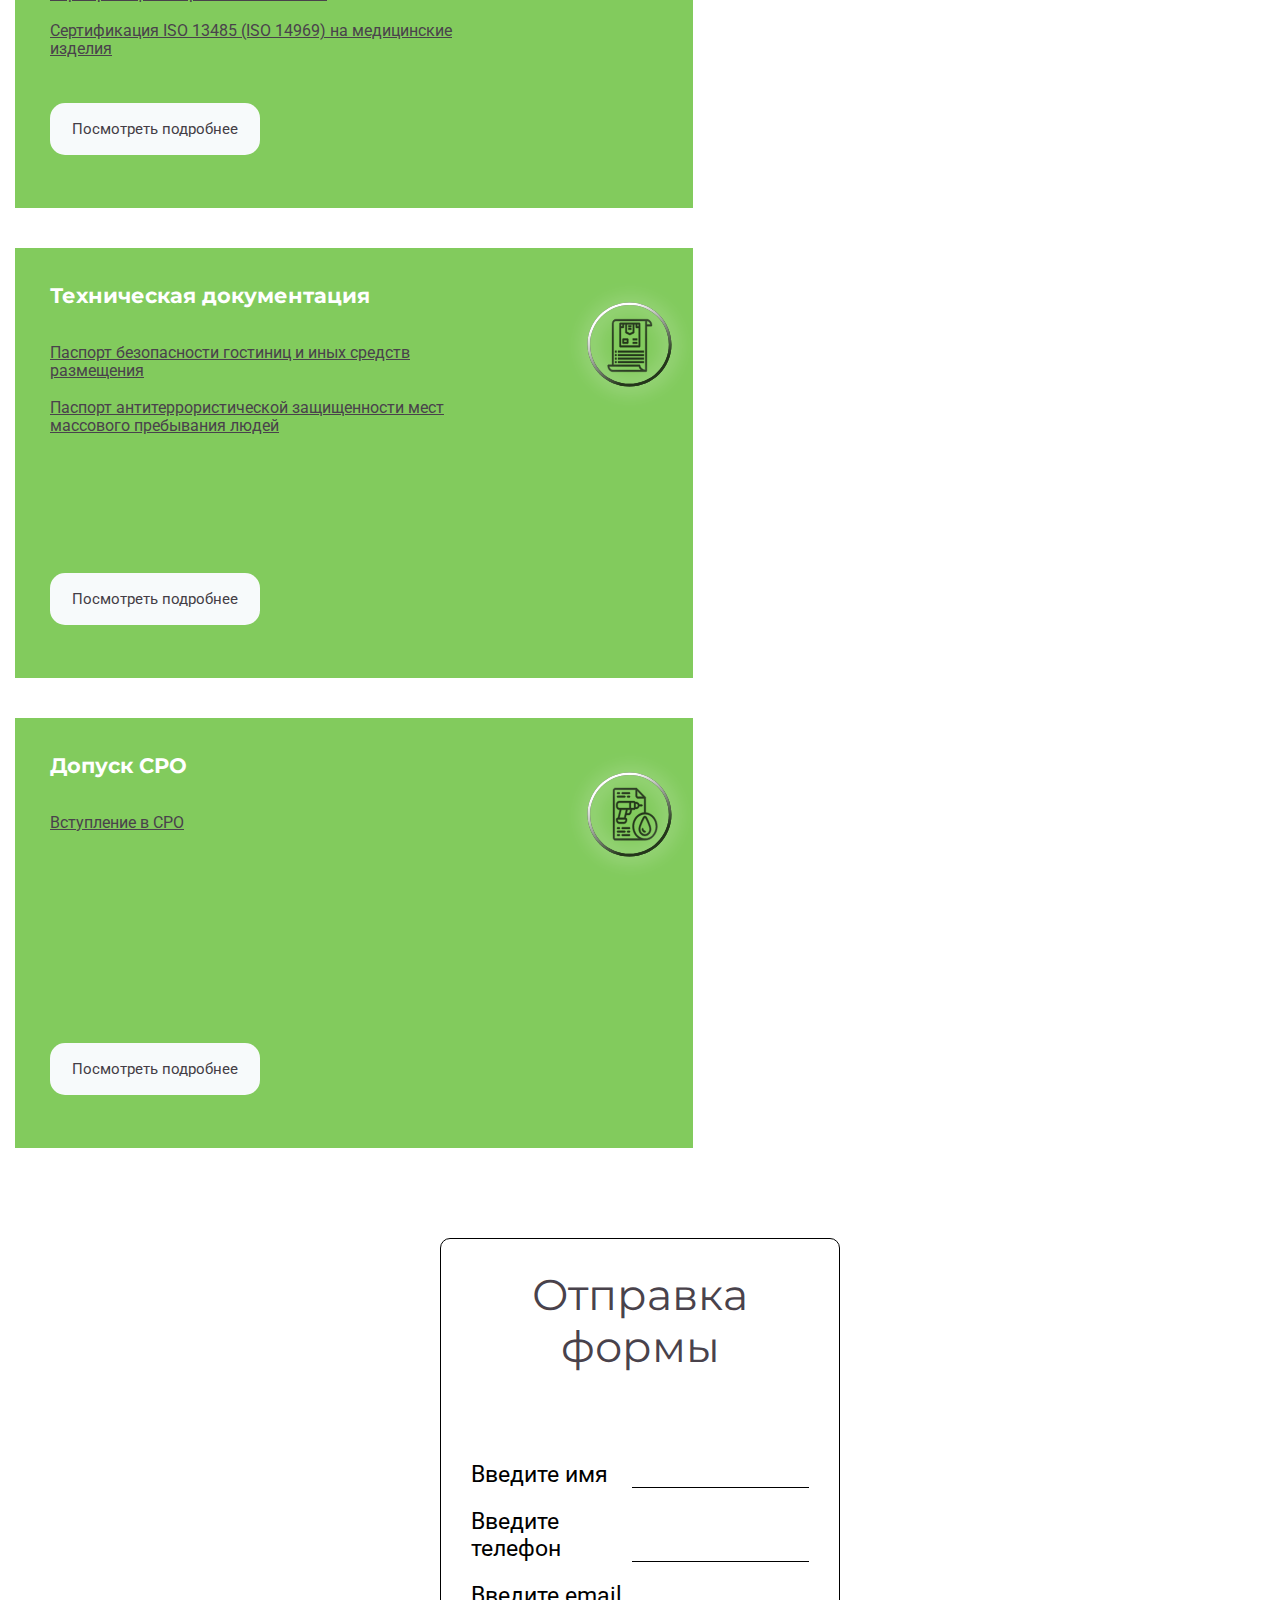
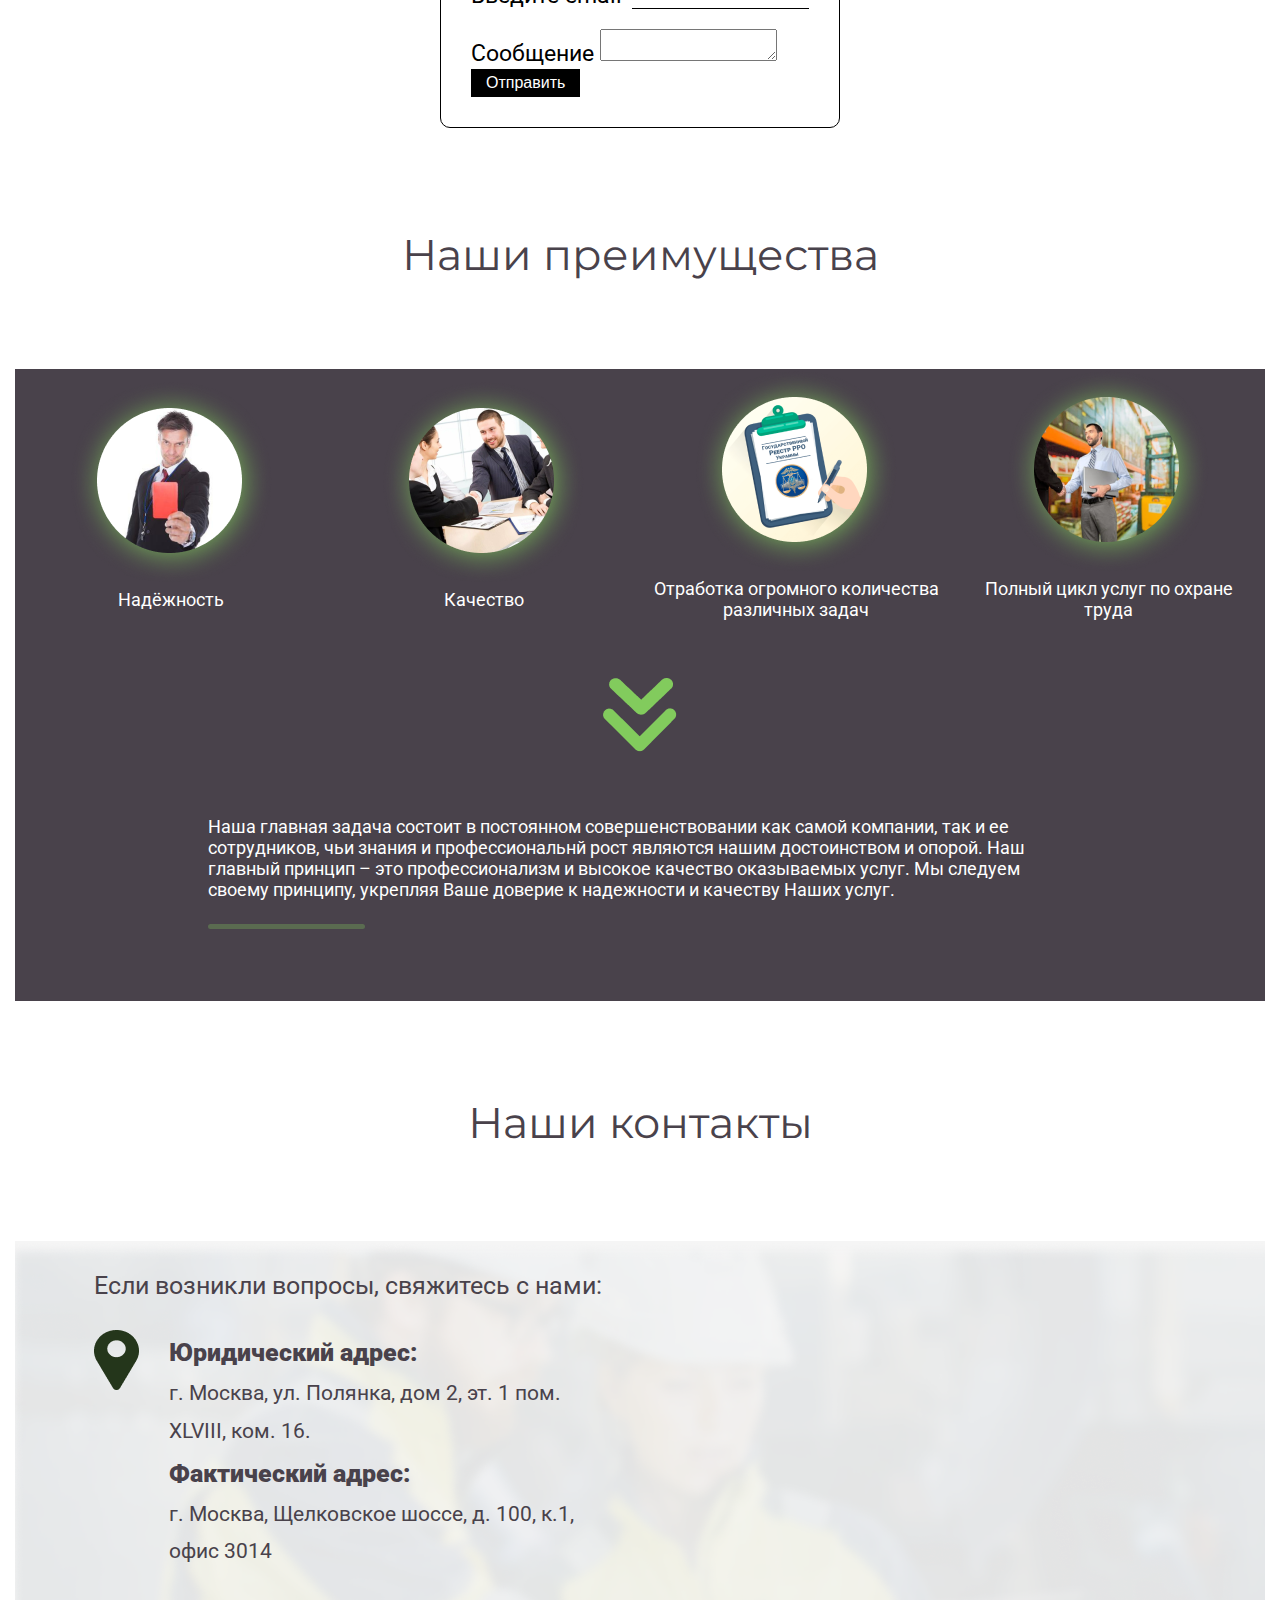
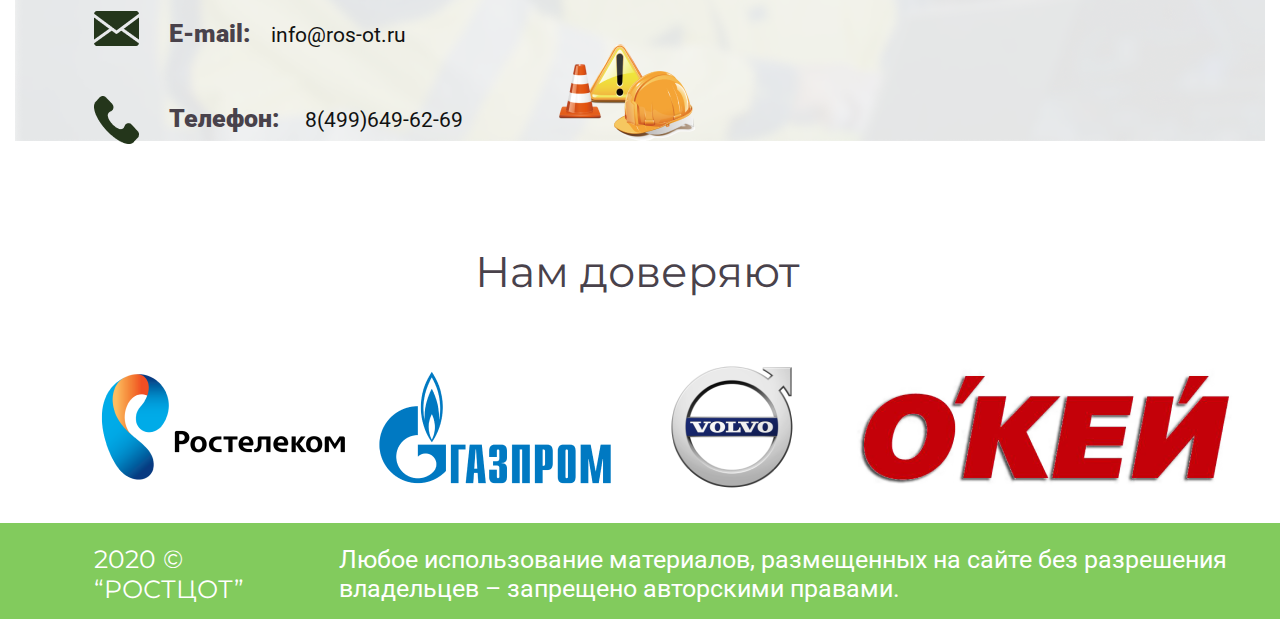
==== commit ef67b86d: "768" ====
--- a/index.html
+++ b/index.html
@@ -75,9 +75,7 @@
               Заказать звонок
             </a>
           </div>
-          <div class="hero__bg">
-            <img src="img/hero-bg.png" alt="">
-          </div>
+
         </div>
       </div>
     </section>
@@ -239,8 +237,117 @@
         </form>
       </div>
     </section>
+
+
+
+    <section class="advantages">
+      <div class="container">
+        <div class="advantages__inner">
+          <div class="advantages__title">Наши преимущества</div>
+          <div class="advantages__wrap">
+            <div class="advantages__list">
+              <div class="advantages__item">
+                <img src="img/advantages-1.png" alt="" class="advantages__img">
+                <div class="advantages__item-text">Надёжность</div>
+              </div>
+              <div class="advantages__item">
+                <img src="img/advantages-2.png" alt="" class="advantages__img">
+                <div class="advantages__item-text">Качество</div>
+              </div>
+              <div class="advantages__item">
+                <img src="img/advantages-3.png" alt="" class="advantages__img">
+                <div class="advantages__item-text">Отработка огромного количества
+                  различных задач</div>
+              </div>
+              <div class="advantages__item">
+                <img src="img/advantages-4.png" alt="" class="advantages__img">
+                <div class="advantages__item-text">Полный цикл услуг по охране труда</div>
+              </div>
+            </div>
+            <img src="img/arrow.png" alt="" class="advantages__arrow">
+            <div class="advantages__text">
+              Наша главная задача состоит в постоянном совершенствовании как самой компании,
+              так и ее сотрудников, чьи знания и профессиональнй рост являются нашим достоинством и опорой.
+              Наш главный принцип – это профессионализм и высокое качество оказываемых услуг.
+              Мы следуем своему принципу, укрепляя Ваше доверие к надежности и качеству Наших услуг.
+            </div>
+          </div>
+        </div>
+      </div>
+    </section>
+
+    <section class="contact">
+      <div class="container">
+        <div class="contact__inner">
+          <div class="contact__title">
+            Наши контакты
+          </div>
+          <div class="contact__wrap">
+            <img src="img/ohrana_truda.png" alt="" class="contact__content-images">
+            <div class="contact__content">
+              <div class="contact__content-title">
+                Если возникли вопросы, свяжитесь с нами:
+              </div>
+
+              <ul class="contact__list">
+                <li class="contact__item">
+                  <img src="img/map.png" alt="" class="contact__item-icon">
+                  <div class="contact__item-text"><span class="contact__item-text__bold">Юридический адрес:</span><br>
+                    г. Москва, ул. Полянка, дом 2, эт. 1 пом. XLVIII, ком. 16.<br>
+                    <span class="contact__item-text__bold">Фактический адрес:</span><br>
+                    г. Москва, Щелковское шоссе, д. 100, к.1, офис 3014
+                  </div>
+                </li>
+                <li class="contact__item">
+                  <img src="img/email.png" alt="" class="contact__item-icon">
+                  <div class="contact__item-text"><span class="contact__item-text__bold">E-mail:</span><a
+                      href="mailto:info@ros-ot.ru">info@ros-ot.ru</a>
+                  </div>
+                </li>
+                <li class="contact__item">
+                  <img src="img/phone.png" alt="" class="contact__item-icon">
+                  <div class="contact__item-text"><span class="contact__item-text__bold">Телефон:</span> <a
+                      href="tel:84996496269">8(499)649-62-69</a>
+                  </div>
+                </li>
+              </ul>
+            </div>
+            <div class="contact__map">
+              <iframe
+                src="https://www.google.com/maps/embed?pb=!1m18!1m12!1m3!1d2241.917134264499!2d37.831965315932884!3d55.81203898056924!2m3!1f0!2f0!3f0!3m2!1i1024!2i768!4f13.1!3m3!1m2!1s0x46b534accba0001d%3A0xf240b781c6762b86!2z0KnRkdC70LrQvtCy0YHQutC-0LUg0YguLCAxMDAg0LrQvtGA0L_Rg9GBIDEsIDMwMTQsINCc0L7RgdC60LLQsCwg0KDQvtGB0YHQuNGPLCAxMDU0ODQ!5e0!3m2!1sru!2sua!4v1616166194207!5m2!1sru!2sua"
+                style="border:0;" allowfullscreen="" aria-hidden="false" tabindex="0" width="100%" height="500px"
+                frameborder="0"></iframe>
+
+            </div>
+          </div>
+        </div>
+      </div>
+    </section>
+    <section class="partners">
+      <div class="container">
+        <div class="partners__inner">
+          <div class="partners__title">Нам доверяют</div>
+          <div class="partners__items">
+            <img src="img/partner_ 1.png" alt="" class="partner__item">
+            <img src="img/partner_ 2.png" alt="" class="partner__item">
+            <img src="img/partner_ 3.png" alt="" class="partner__item">
+            <img src="img/partner_ 4.png" alt="" class="partner__item">
+          </div>
+        </div>
+      </div>
+    </section>
+
+
   </main>
-
+  <footer class="footer">
+    <div class="container">
+      <div class="footer__inner">
+        <div class="footer__name">2020 © “PОСТЦОТ”</div>
+        <div class="footer__text">Любое использование материалов, размещенных на сайте без разрешения владельцев –
+          запрещено авторскими правами.</div>
+      </div>
+    </div>
+  </footer>
 
   <script src="js/jquery-3.5.1.min.js"></script>
   <script src="js/slick.min.js"></script>
--- a/css/style.css
+++ b/css/style.css
@@ -90,10 +90,14 @@
 
 .hero__inner {
   display: flex;
+  background-image: url("../img/hero-bg1.png");
+  background-repeat: no-repeat;
+  background-position: top right;
+  background-size: contain;
 }
 
 .hero__bg {
-  height: 100%;
+  height: 630px;
 }
 
 .hero__content {
@@ -274,6 +278,191 @@
   padding: 5px 15px;
   font-size: 16px;
   cursor: pointer;
+}
+
+.advantages__title {
+  font-family: 'Montserrat', sans-serif;
+  font-size: 43px;
+  line-height: 52px;
+  color: #49424B;
+  margin-bottom: 88px;
+  margin-top: 101px;
+  text-align: center;
+}
+
+.advantages__wrap {
+  height: 632px;
+  background: #49424B;
+}
+
+.advantages__list {
+  display: flex;
+  justify-content: space-around;
+  align-items: center;
+  text-align: center;
+}
+
+.advantages__item {
+  width: 23%;
+  font-size: 18px !important;
+  line-height: 21px !important;
+}
+
+.advantage__item-text {
+  font-family: 'Roboto', sans-serif;
+}
+
+.advantages__arrow {
+  margin-left: 50%;
+  transform: translate(-50%, 0);
+  margin-top: 58px;
+  margin-right: -37px;
+  margin-bottom: 58px;
+}
+
+.advantages__text {
+  font-family: 'Roboto', sans-serif;
+  Width: 864px;
+  Height: 91px;
+  font-size: 18px !important;
+  line-height: 21px;
+  margin-bottom: 87px;
+  margin: 0 auto;
+  position: relative;
+}
+
+.advantages__text:after {
+  content: '';
+  background: rgba(130, 203, 93, 0.3);
+  border-radius: 7px;
+  height: 5px;
+  width: 157px;
+  bottom: -22px;
+  left: 0;
+  position: absolute;
+}
+
+.contact__title {
+  font-family: 'Montserrat', sans-serif;
+  color: #49424B;
+  font-size: 43px;
+  line-height: 52px;
+  text-align: center;
+  margin-bottom: 92px;
+  margin-top: 96px;
+}
+
+.contact__wrap {
+  font-family: 'Roboto', sans-serif;
+  display: flex;
+  justify-content: space-between;
+  align-items: start;
+  height: 500px;
+  position: relative;
+  background: #f5f5f5 url("../img/contact-bg.png");
+}
+
+.contact__content {
+  padding: 15px 27px 52px 79px;
+  width: 50%;
+}
+
+.contact__content-images {
+  position: absolute;
+  bottom: 0;
+  left: 544px;
+}
+
+.contact__content-title {
+  color: #49424B;
+  font-size: 25px;
+  line-height: 29px;
+  margin-top: 15px;
+  margin-bottom: 30px;
+}
+
+.contact__list {
+  color: #49424B;
+}
+
+.contact__item {
+  display: flex;
+  list-style: none;
+  align-items: start;
+}
+
+.contact__item:not(:last-of-type) {
+  margin-bottom: 40px;
+}
+
+.contact__item-icon {
+  margin-right: 30px;
+}
+
+.contact__item-text {
+  line-height: 1.8;
+  font-size: 21px;
+}
+
+.contact__item-text__bold {
+  margin-right: 20px;
+  font-weight: 900;
+  font-size: 25px !important;
+}
+
+.contact__map {
+  width: 50%;
+  height: 100%;
+  filter: drop-shadow(10px 10px 20px #82CB5D);
+}
+
+.partners__inner {
+  padding: 105px 61px 29px 55px;
+}
+
+.partners__title {
+  font-family: 'Montserrat', sans-serif;
+  font-size: 43px;
+  line-height: 52px;
+  color: #49424B;
+  text-align: center;
+  display: block;
+  margin-bottom: 62px;
+}
+
+.partners__items {
+  display: flex;
+  align-items: center;
+  justify-content: space-between;
+}
+
+.footer {
+  background: #82CB5D;
+  color: #FFFFFF;
+}
+
+.footer__inner {
+  max-height: 96px;
+  background: #82CB5D;
+  padding: 22px 26px 16px 79px;
+  display: flex;
+  justify-content: space-between;
+  align-items: center;
+}
+
+.footer__name {
+  text-transform: uppercase;
+  font-size: 25px;
+  line-height: 30px;
+  max-width: 249px;
+  font-family: 'Montserrat', sans-serif;
+}
+
+.footer__text {
+  font-family: 'Roboto', sans-serif;
+  width: 903px;
+  font-size: 25px;
+  line-height: 29px;
 }
 
 @media (max-width: 991px) {
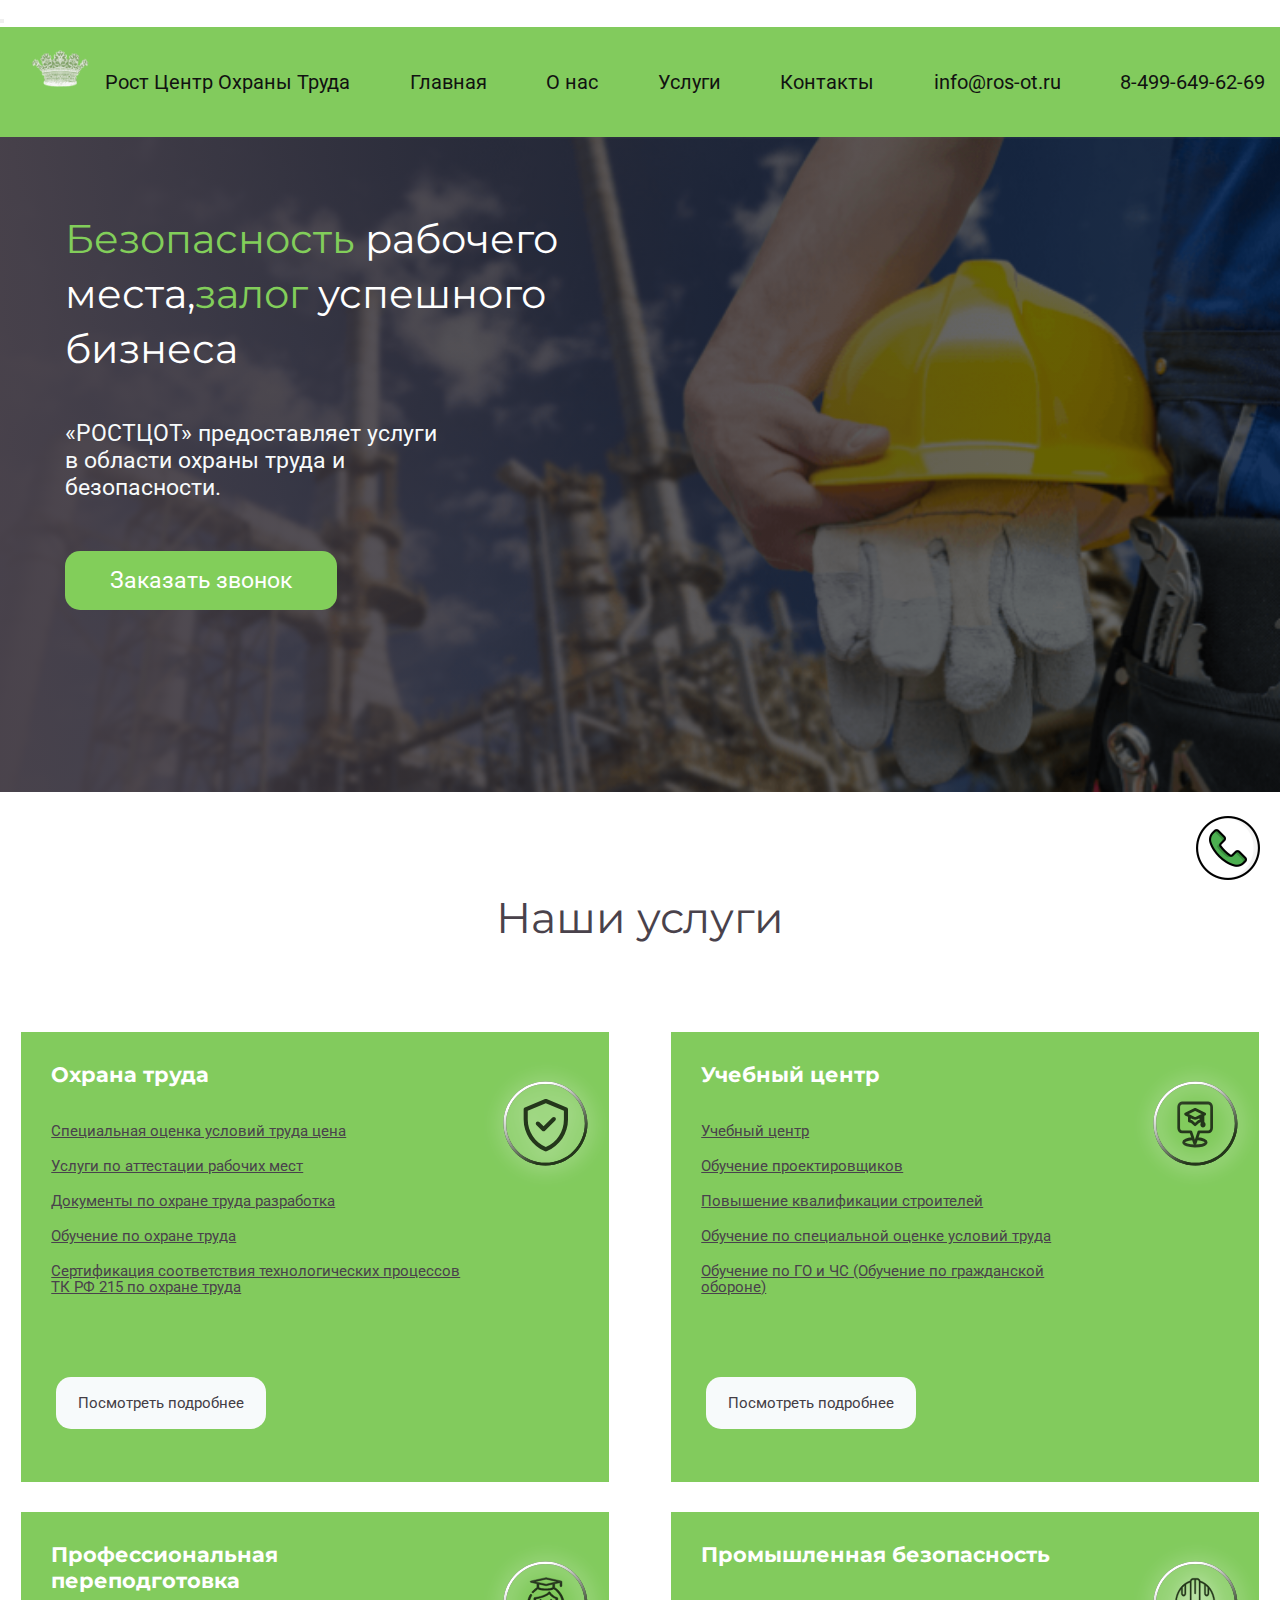
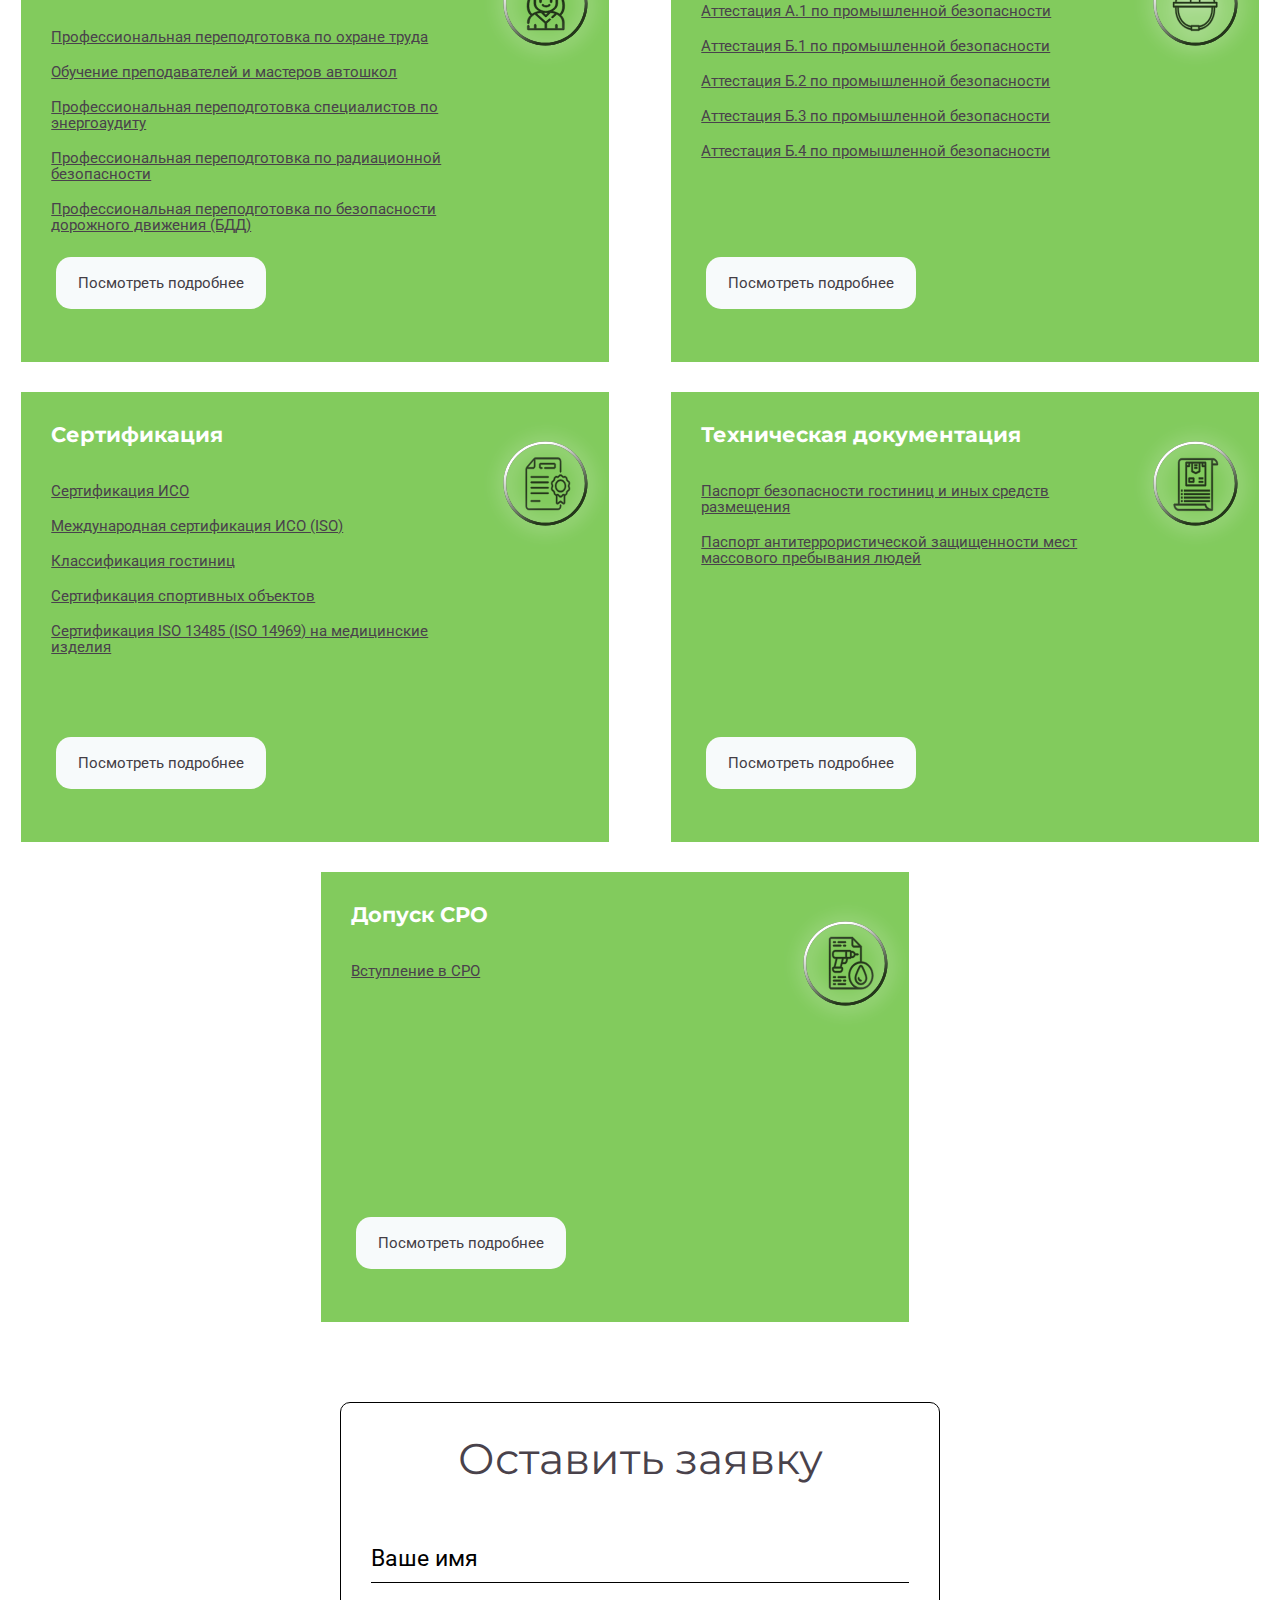
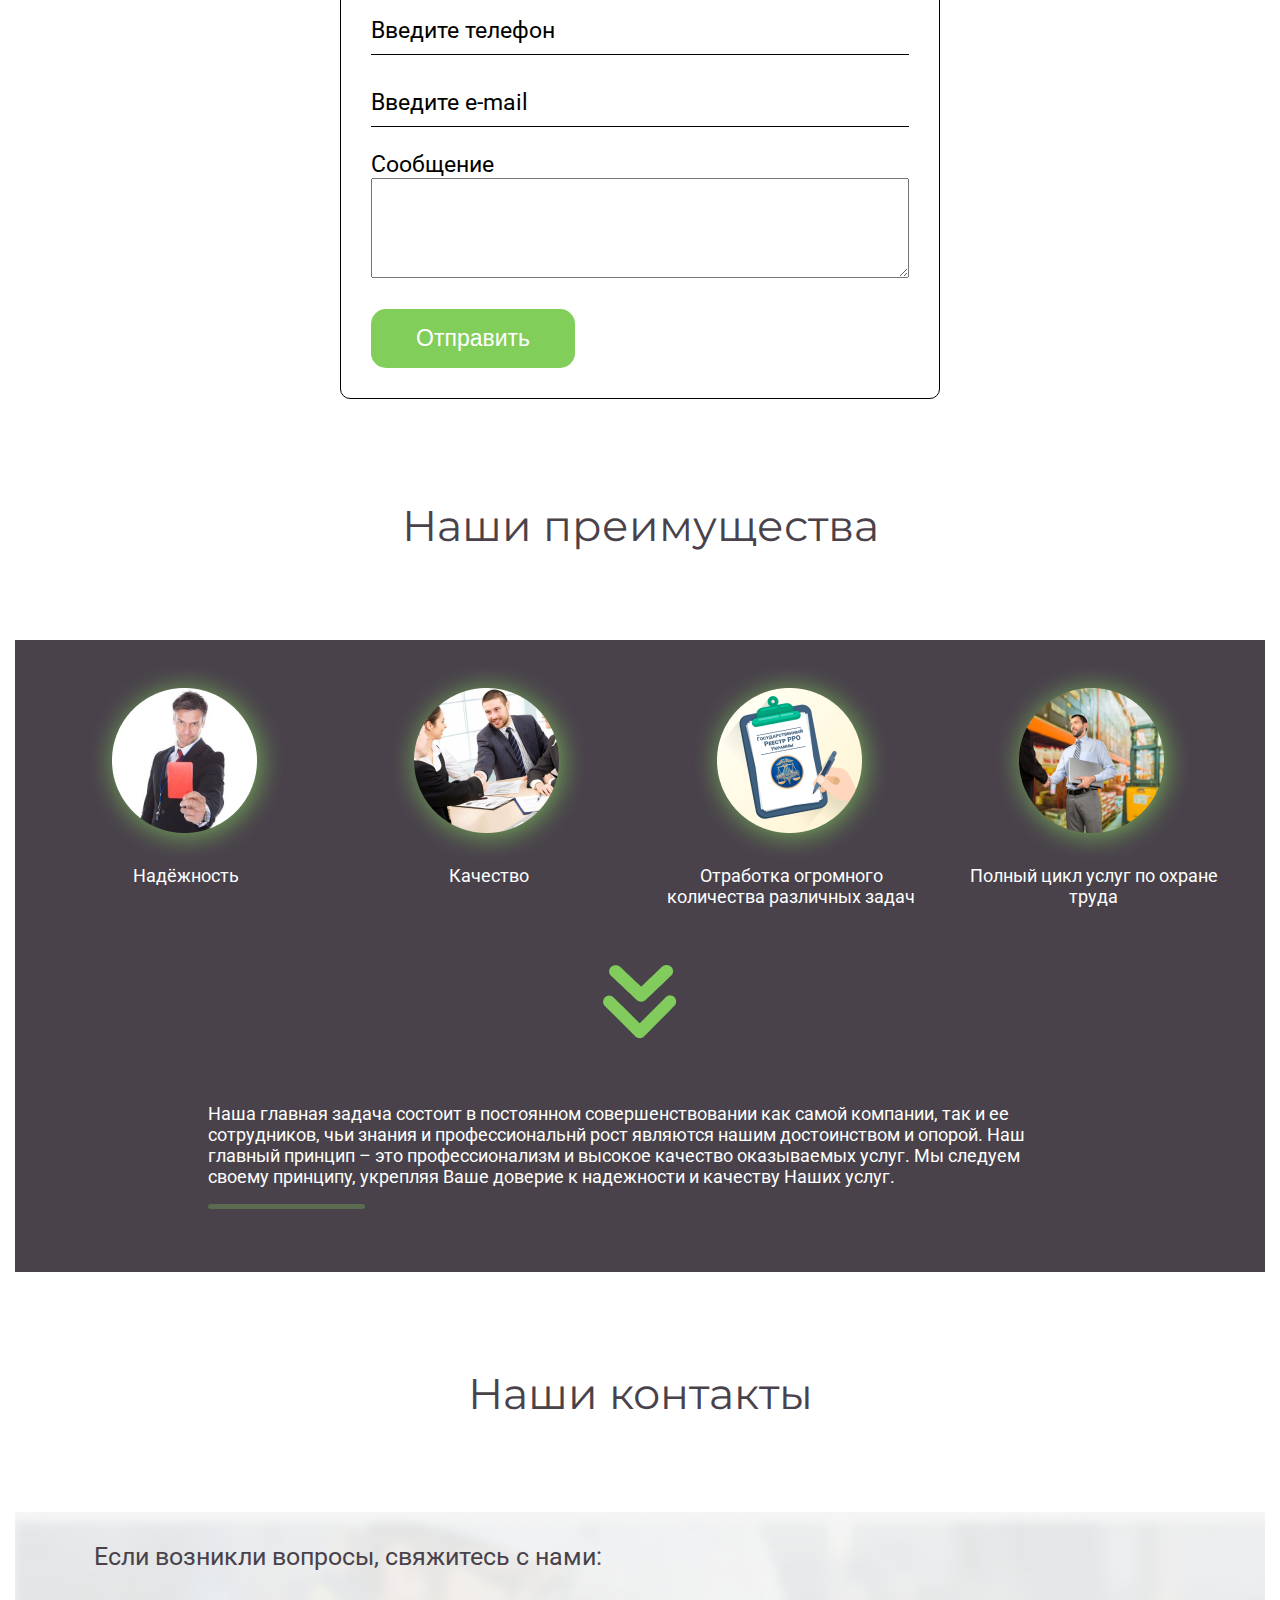
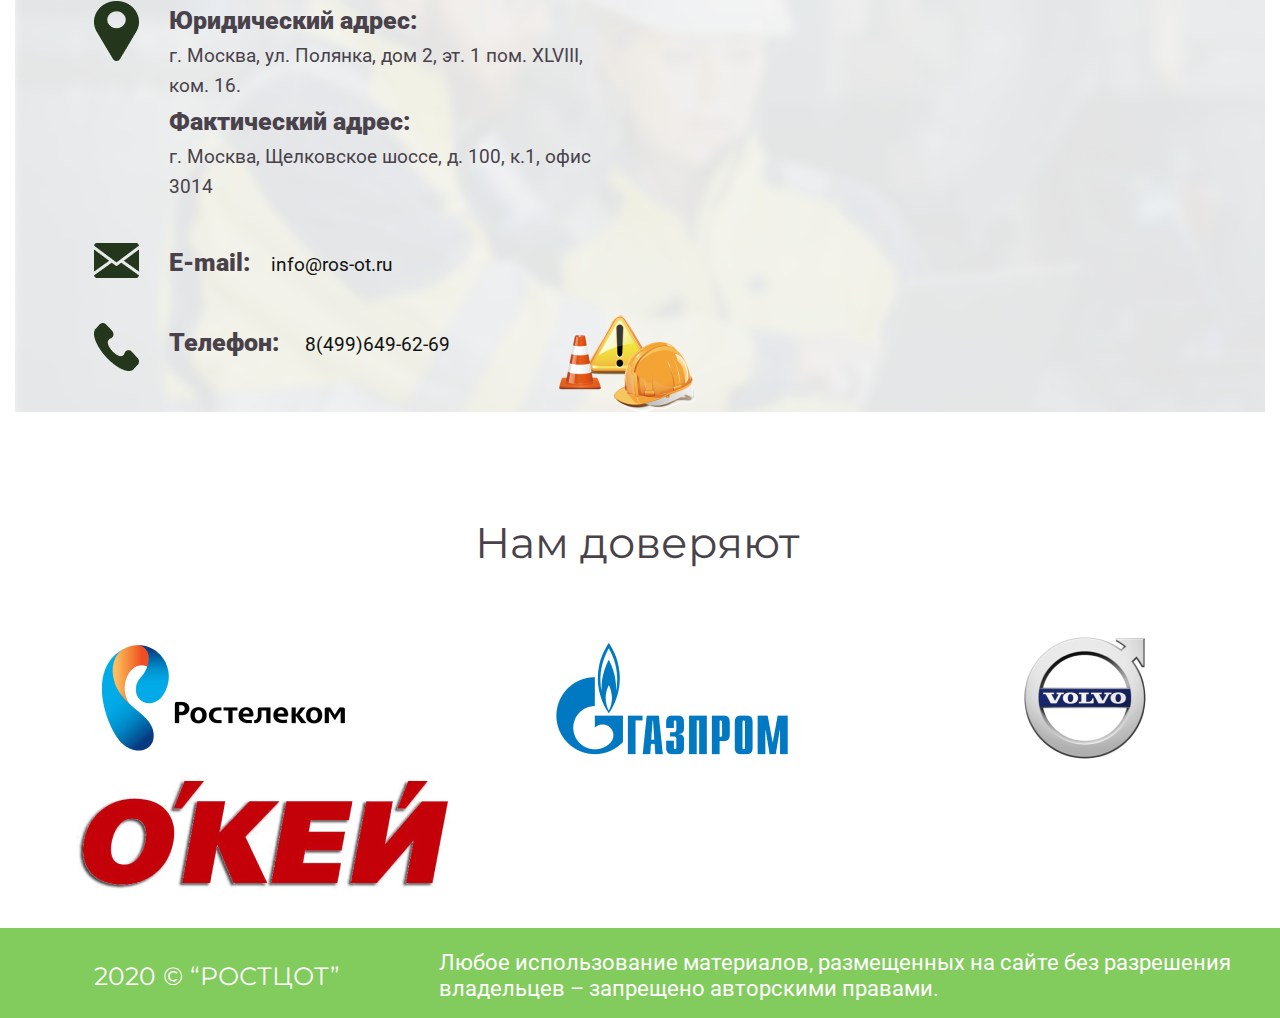
==== commit cccfa060: "call" ====
--- a/index.html
+++ b/index.html
@@ -4,11 +4,16 @@
 <head>
   <meta charset="UTF-8">
   <meta name="viewport" content="width=device-width, initial-scale=1.0">
+  <!-- Favicons -->
+  <link href="img/favicon.png" rel="icon">
+
+
+  <!-- Google Fonts -->
+
   <link rel="preconnect" href="https://fonts.gstatic.com">
   <link href="https://fonts.googleapis.com/css2?family=Montserrat&family=Roboto&display=swap" rel="stylesheet">
   <link rel="stylesheet" href="css/reset.css">
-  <link rel="stylesheet" href="css/slick.css">
-  <link rel="stylesheet" href="css/style.css">
+  <link rel="stylesheet" href="css/style_v3.css">
   <title>РОСТЦОТ</title>
 </head>
 
@@ -54,19 +59,22 @@
               </a>
             </li>
             <li class="header__item">
-              <a href="" class="header__link">
+              <a href="tel:84996496269" class="header__link">
                 8-499-649-62-69
               </a>
             </li>
           </ul>
+        </nav>
   </header>
   <main>
     <section class="hero">
       <div class="container">
         <div class="hero__inner">
+
           <div class="hero__content">
             <h1 class="hero__title">
-              Безопасность рабочего места, залог успешного бизнеса
+              <span class="hero__title-green"> Безопасность</span> рабочего места,<span class="hero__title-green">залог
+              </span>успешного бизнеса
             </h1>
             <p class="hero__discr">
               «РОСТЦОТ» предоставляет услуги в области охраны труда и безопасности.
@@ -87,6 +95,7 @@
         <div class="servises__cards">
           <div class="servises__card">
             <div class="servises__card-content">
+
               <h3 class="card__title">
                 Охрана труда
               </h3>
@@ -100,7 +109,10 @@
               </ul>
               <a href="" class="card__link-btn">Посмотреть подробнее</a>
             </div>
+
             <img src="img/Servises/card1.svg" alt="card1" class="card__img">
+
+
           </div>
           <div class="servises__card">
             <div class="servises__card-content">
@@ -212,23 +224,25 @@
           <!--  Почта, на которую будут приходить письма, можно указать здесь,
     но лучше в mail.php-->
           <input type="hidden" name="form_subject" value="Тема письма">
-          <h2>Отправка формы</h2>
-          <label class="form-label">
-            <span>Введите имя</span>
-            <input type="text" data-validate-field="name" name="name">
-          </label>
-          <label class="form-label">
-            <span>Введите телефон</span>
-            <input type="tel" data-validate-field="tel" name="tel">
-          </label>
-          <label class="form-label">
-            <span>Введите email</span>
-            <input type="email" data-validate-field="email" name="email">
-          </label>
-          <label class="message">
+          <h2 class="form__title">Оставить заявку</h2>
+          <p>
+            <input data-validate-field="name" type="text" class="text-input" id="name" name="name" required>
+            <label for="name" class="input-label">Ваше имя</label>
+          </p>
+
+          </p>
+          <p>
+            <input type="tel" data-validate-field="tel" class="text-input" id="phone" name="phone" required>
+            <label for="phone" class="input-label">Введите телефон</label>
+          </p>
+          <p>
+            <input class="text-input" type="email" data-validate-field="email" name="email" id="emai" required>
+            <label for="email" class="input-label">Введите e-mail</label>
+          </p>
+          <div class="message">
             <span>Сообщение</span>
-            <textarea name="message" id="text"></textarea>
-          </label>
+            <textarea class="message__textarea" name="message" id="text"></textarea>
+          </div>
 
 
 
@@ -248,29 +262,29 @@
             <div class="advantages__list">
               <div class="advantages__item">
                 <img src="img/advantages-1.png" alt="" class="advantages__img">
-                <div class="advantages__item-text">Надёжность</div>
+                <span class="advantages__item-text">Надёжность</span>
               </div>
               <div class="advantages__item">
                 <img src="img/advantages-2.png" alt="" class="advantages__img">
-                <div class="advantages__item-text">Качество</div>
+                <span class="advantages__item-text">Качество</span>
               </div>
               <div class="advantages__item">
                 <img src="img/advantages-3.png" alt="" class="advantages__img">
-                <div class="advantages__item-text">Отработка огромного количества
-                  различных задач</div>
+                <span class="advantages__item-text">Отработка огромного количества
+                  различных задач</span>
               </div>
               <div class="advantages__item">
                 <img src="img/advantages-4.png" alt="" class="advantages__img">
-                <div class="advantages__item-text">Полный цикл услуг по охране труда</div>
+                <span class="advantages__item-text">Полный цикл услуг по охране труда</span>
               </div>
             </div>
             <img src="img/arrow.png" alt="" class="advantages__arrow">
-            <div class="advantages__text">
+            <p class="advantages__text">
               Наша главная задача состоит в постоянном совершенствовании как самой компании,
               так и ее сотрудников, чьи знания и профессиональнй рост являются нашим достоинством и опорой.
               Наш главный принцип – это профессионализм и высокое качество оказываемых услуг.
               Мы следуем своему принципу, укрепляя Ваше доверие к надежности и качеству Наших услуг.
-            </div>
+            </p>
           </div>
         </div>
       </div>
@@ -279,12 +293,14 @@
     <section class="contact">
       <div class="container">
         <div class="contact__inner">
+
           <div class="contact__title">
             Наши контакты
           </div>
           <div class="contact__wrap">
-            <img src="img/ohrana_truda.png" alt="" class="contact__content-images">
+
             <div class="contact__content">
+              <img src="img/ohrana_truda.png" alt="" class="contact__content-images">
               <div class="contact__content-title">
                 Если возникли вопросы, свяжитесь с нами:
               </div>
@@ -342,16 +358,20 @@
   <footer class="footer">
     <div class="container">
       <div class="footer__inner">
-        <div class="footer__name">2020 © “PОСТЦОТ”</div>
-        <div class="footer__text">Любое использование материалов, размещенных на сайте без разрешения владельцев –
-          запрещено авторскими правами.</div>
+        <span class="footer__name">2020 © “PОСТЦОТ”</span>
+        <p class="footer__text">Любое использование материалов, размещенных на сайте без разрешения владельцев –
+          запрещено авторскими правами.</p>
       </div>
     </div>
   </footer>
-
-  <script src="js/jquery-3.5.1.min.js"></script>
-  <script src="js/slick.min.js"></script>
+  <div class="fixedbut">
+    <a href="tel:84996496269" class="header__link">
+      <img src="img/phone-call.png" alt="phone">
+    </a>
+  </div>
+
   <script src="js/main.js"></script>
+
 </body>
 
 </html>--- a/css/style_v3.css
+++ b/css/style_v3.css
@@ -0,0 +1,923 @@
+*,
+*::before,
+*::after {
+  margin: 0;
+  padding: 0;
+  box-sizing: border-box;
+}
+
+body {
+  font-family: 'Roboto', sans-serif;
+  font-weight: 400;
+  font-size: 23px;
+  font-style: normal;
+  line-height: 27px;
+  color: #fff;
+}
+
+body.lock {
+  overflow: hidden;
+}
+
+a {
+  display: inline-block;
+  color: #111211;
+  text-decoration: none;
+}
+
+a:hover {
+  color: #0a0a0a;
+  text-decoration: none;
+}
+
+h1, h2, h3, h4, h5, h6 {
+  font-family: 'Montserrat', sans-serif;
+  font-weight: 400;
+}
+
+h2 {
+  font-size: 43px;
+  line-height: 52px;
+  color: #49424B;
+  text-align: center;
+  margin-bottom: 88px;
+}
+
+h3 {
+  font-weight: 700;
+  font-size: 21px;
+  line-height: 26px;
+  color: #FFFFFF;
+}
+
+img {
+  max-width: 100%;
+}
+
+.container {
+  max-width: 1470px;
+  padding: 0 15px;
+  margin: 0 auto;
+}
+
+
+.fixedbut {
+  position: fixed;
+  bottom: 20px;
+  right: 20px;
+  display: block;
+  border-radius: 50%;
+  z-index: 100;
+  width: 64px;
+  height: 64px;
+  background: #ffffff;
+  animation: animate 3s linear infinite;
+}
+.fixedbut:hover {
+  background: #95afe7;
+}
+
+@keyframes animate {
+  0% {
+    transform: scale(0.8);
+  }
+
+  50% {
+    transform: scale(1);
+  }
+
+  100% {
+    transform: scale(0.8);
+  }
+}
+
+
+.logo {
+  text-transform: uppercase;
+}
+
+.header {
+  background: #82CB5D;
+}
+
+.header__list {
+  display: flex;
+  justify-content: space-between;
+  align-items: center;
+  padding: 15px 0;
+}
+
+.logo__link {
+  display: flex;
+  align-items: center;
+}
+
+.logo__img {
+  display: inline-block;
+}
+
+.hero {
+  background:linear-gradient(90deg, #49424B -2.88%, rgba(1, 2, 2, 0.6) 80%),  url('../img/hero-bg2.png') top right;
+  background-repeat: no-repeat;
+  background-size: cover;
+}
+
+
+.hero__content {
+  width: 100%;
+  padding-top: 84px;
+  padding-bottom: 46px;
+}
+
+.hero__title {
+  max-width: 590px;
+  font-family: 'Montserrat', sans-serif;
+  font-style: normal;
+  font-weight: 400;
+  font-size: 50px;
+  line-height: 61px;
+  margin-bottom: 44px;
+}
+.hero__title-green{
+  color: #82CE5A;
+}
+.hero__discr {
+  max-width: 385px;
+  font-size: 23px;
+  line-height: 27px;
+  color: #F7FAFB;
+  margin-bottom: 50px;
+}
+
+.hero__link {
+  display: inline-block;
+  padding: 16px 45px;
+  background: #82CE5A;
+  border-radius: 15px;
+  color: #FFFFFF;
+  transition: all 0.5s;
+  margin-bottom: 146px;
+}
+
+.servises {
+  background-image: url("../img/servises-bg.png");
+  background-size: cover;
+  background-repeat: no-repeat;
+  padding-top: 100px;
+}
+
+.servises__cards {
+  display: flex;
+  flex-wrap: wrap;
+}
+
+.servises__card {
+  width: 678px;
+  height: 430px;
+  display: flex;
+  justify-content: space-between;
+  position: relative;
+  background: #82CB5D;
+  max-width: 678px;
+  min-height: 430px;
+  padding-left: 35px;
+  padding-top: 35px;
+  align-items: start;
+  margin-bottom: 40px;
+}
+
+.servises__card:nth-child(odd) {
+  margin-right: 80px;
+}
+
+.servises__card-content {
+  display: flex;
+  flex-direction: column;
+  align-items: start;
+  max-width: 410px;
+}
+
+.card__title {
+  font-family: 'Montserrat', sans-serif;
+  font-weight: 700;
+  font-size: 21px;
+  line-height: 26px;
+  color: #FFFFFF;
+  margin-bottom: 35px;
+}
+
+.card__list {
+  list-style: none;
+}
+
+.card__item {
+  position: relative;
+  font-size: 16px;
+  line-height: 18px;
+  text-decoration-line: underline;
+  color: #49424B;
+}
+
+.card__item + .card__item {
+  margin-top: 19px;
+}
+
+.card__item::before {
+  content: '';
+  height: 5px;
+  width: 5px;
+  border-radius: 50%;
+  color: #FFF;
+  top: 50%;
+  left: 0;
+}
+
+.card__link-btn {
+  position: absolute;
+  left: 35px;
+  bottom: 53px;
+  font-size: 15px;
+  line-height: 18px;
+  color: #433D45;
+  background: #F7FAFB;
+  border-radius: 15px;
+  padding: 17px 22px;
+  margin-top: 37px;
+}
+
+.card__img {
+  max-width: 125px;
+}
+
+.form {
+  border: 1px solid #000;
+  border-radius: 10px;
+  margin: 50px auto;
+  max-width: 600px;
+  padding: 30px;
+  color: #000;
+}
+.form__title{
+  margin-bottom: 50px;
+}
+.form p {
+  position: relative;
+  margin: 0;
+  margin-bottom: 24px;
+}
+.text-input {
+  display: block;
+  padding-top: 10px;
+  padding-bottom: 13px;
+  width: 100%;
+  border: none;
+  border-bottom: 1px solid black;
+  background-color: transparent;
+  color: #49424B;
+  font-size: 21px;
+  margin: 10px 0;
+  
+}
+.text-input:focus+.input-label,
+.text-input:valid:not(:placeholder-shown)+.input-label {
+  bottom: 40px;
+  transition: 0.2s ease-in;
+}
+
+.input-label {
+  position: absolute;
+  bottom: 11px;
+  left: 0;
+  transition: 0.2s ease-in;
+  
+}
+
+.js-validate-error-label {
+  position: absolute;
+  right: 5px;
+  top: 100%;
+}
+
+
+
+.message{
+  
+  display: block;
+  margin-bottom: 25px;
+}
+.message__textarea{
+
+  width: 100%;
+  resize: vertical;
+  min-height: 100px;
+
+}
+.form button {
+  border: none ;
+  padding: 16px 45px;
+  background: #82CE5A;
+  border-radius: 15px;
+  font-size: 23px;
+  color: #FFFFFF;
+  transition: all 0.5s;
+  cursor: pointer;
+}
+
+.advantages__title {
+  font-family: 'Montserrat', sans-serif;
+  font-size: 43px;
+  line-height: 52px;
+  color: #49424B;
+  margin-bottom: 88px;
+  margin-top: 101px;
+  text-align: center;
+}
+
+.advantages__wrap {
+  height: 632px;
+  background: #49424B;
+  padding: 20px;
+}
+
+.advantages__list {
+  display: flex;
+  justify-content: space-around;
+  align-items: start;
+  text-align: center;
+  
+}
+
+.advantages__item {
+  display: flex;
+  flex-direction:column;
+  align-items: center;
+  width: 23%;
+  font-size: 18px ;
+  line-height: 21px ;
+  
+}
+
+.advantage__item-text {
+  font-family: 'Roboto', sans-serif;
+  font-size: 18px;
+  line-height: 21px;
+}
+
+.advantages__arrow {
+  margin-left: 50%;
+  transform: translate(-50%, 0);
+  margin-top: 58px;
+  margin-right: -37px;
+  margin-bottom: 58px;
+}
+
+.advantages__text {
+  font-family: 'Roboto', sans-serif;
+  font-size: 18px ;
+  line-height: 21px;
+  margin-bottom: 87px;
+  margin: 0 auto;
+  position: relative;
+  max-width: 864px;
+}
+
+.advantages__text:after {
+  content: '';
+  background: rgba(130, 203, 93, 0.3);
+  border-radius: 7px;
+  height: 5px;
+  width: 157px;
+  bottom: -22px;
+  left: 0;
+  position: absolute;
+} 
+
+.contact__title {
+  font-family: 'Montserrat', sans-serif;
+  color: #49424B;
+  font-size: 43px;
+  line-height: 52px;
+  text-align: center;
+  margin-bottom: 92px;
+  margin-top: 96px;
+}
+
+.contact__wrap {
+  font-family: 'Roboto', sans-serif;
+  display: flex;
+  justify-content: space-between;
+  align-items: start;
+  height: 500px;
+  position: relative;
+  background: #f5f5f5 url("../img/contact-bg.png");
+}
+
+.contact__content {
+  padding: 15px 27px 52px 79px;
+  width: 50%;
+}
+
+.contact__content-images {
+  position: absolute;
+  bottom: 0;
+  left: 544px;
+}
+
+.contact__content-title {
+  color: #49424B;
+  font-size: 25px;
+  line-height: 29px;
+  margin-top: 15px;
+  margin-bottom: 30px;
+}
+
+.contact__list {
+  color: #49424B;
+}
+
+.contact__item {
+  display: flex;
+  list-style: none;
+  align-items: start;
+}
+
+.contact__item:not(:last-of-type) {
+  margin-bottom: 40px;
+}
+
+.contact__item-icon {
+  margin-right: 30px;
+}
+
+.contact__item-text {
+  line-height: 1.8;
+  font-size: 21px;
+}
+
+.contact__item-text__bold {
+  margin-right: 20px;
+  font-weight: 900;
+  font-size: 25px !important;
+}
+
+.contact__map {
+  width: 50%;
+  height: 100%;
+  filter: drop-shadow(10px 10px 20px #82CB5D);
+}
+
+.partners__inner {
+  padding: 105px 61px 29px 55px;
+}
+
+.partners__title {
+  font-family: 'Montserrat', sans-serif;
+  font-size: 43px;
+  line-height: 52px;
+  color: #49424B;
+  text-align: center;
+  display: block;
+  margin-bottom: 62px;
+}
+
+.partners__items {
+  display: flex;
+  align-items: center;
+  justify-content: space-between;
+  flex-wrap: wrap;
+}
+
+.footer {
+  background: #82CB5D;
+  color: #FFFFFF;
+}
+
+.footer__inner {
+  max-height: auto;
+  background: #82CB5D;
+  padding: 22px 26px 16px 79px;
+  display: flex;
+  justify-content: space-between;
+  align-items: center;
+}
+
+.footer__name {
+  text-transform: uppercase;
+  font-size: 25px;
+  line-height: 30px;
+  max-width: 249px;
+  font-family: 'Montserrat', sans-serif;
+}
+
+.footer__text {
+  font-family: 'Roboto', sans-serif;
+  width: 903px;
+  font-size: 25px;
+  line-height: 29px;
+}
+
+
+@media (max-width: 1500px){
+  
+  .header__list {
+  display: flex;
+  justify-content: space-between;
+  align-items: center;
+  padding: 10px 0;
+  font-size: 20px!important;
+}
+  
+  .hero__content {
+  width: 100%;
+  padding-top: 74px;
+  padding-bottom: 36px;
+  padding-left: 50px;
+}
+  .hero__title {
+  max-width: 550px;
+  font-size: 40px;
+  line-height: 55px;
+  margin-bottom: 44px;
+}
+  .logo__img {
+  width: 90px;
+  height: 90px;
+}
+  .servises__card {
+  width: 47%;
+  min-height: 450px;
+  padding-left: 30px;
+  padding-top: 30px;
+  align-items: start;
+  margin-bottom: 30px;
+}
+.servises__card:nth-child(odd) {
+  margin-right: 50px;
+}
+.servises__cards {
+  justify-content: space-around;
+  
+}
+.card__item {
+  position: relative;
+  font-size: 15px;
+  line-height: 16px;
+  
+}
+.contact__item-text {
+  line-height: 1.6;
+  font-size: 19px;
+}
+.footer__text {
+  
+  width: 800px;
+  font-size: 22px;
+  line-height: 26px;
+}
+}
+
+
+@media (max-width: 1200px){
+  
+  .header__list {
+  padding: 10px 0;
+  font-size: 18px!important;
+}
+
+  
+  .hero__content {
+  width: 100%;
+  padding-top: 64px;
+  padding-bottom: 26px;
+  padding-left: 40px;
+}
+  .hero__title {
+  max-width: 550px;
+  font-size: 36px;
+  line-height: 50px;
+  margin-bottom: 44px;
+}
+ 
+.servises__card:nth-child(odd) {
+  margin-right: 40px;
+}
+
+.contact__item-text {
+  line-height: 1.6;
+  font-size: 19px;
+}
+.footer__text {
+  
+  width: 700px;
+  font-size: 20px;
+  line-height: 24px;
+}
+.partners__title, .contact__title, .advantages__title, .servises__tittle {
+  font-size: 36px;
+  line-height: 46px;
+  margin-bottom: 52px;
+}
+.contact__content {
+  padding: 10px 22px 47px 50px;
+  
+}
+.contact__item-text__bold{
+   line-height: 1.6;
+  font-size: 19px!important;
+}
+.contact__content-title {
+  
+  font-size: 22px;
+  line-height: 25px;
+  margin-top: 10px;
+  margin-bottom: 20px;
+}
+.contact__item-icon{
+  width: 30px;
+  height: 30px;
+  object-fit: contain;
+}
+.contact__content-images{
+  left: calc(45% - 40px);
+  height: 100px;
+  width: 100px;
+  object-fit: contain;
+}
+.partner__item{
+  width: 24%;
+
+}
+.footer__inner{
+  padding-left: 30px;
+}
+.footer__text{
+  width: 600px;
+}
+}
+
+
+@media (max-width: 991px) {
+  .header__list {
+    display: none;
+  }
+  
+  .header__list.active {
+    position: fixed;
+    left: 0;
+    top: 0;
+    width: 100%;
+    height: 100%;
+    background: #64505b;
+    color:#fff;
+    display: flex;
+    flex-direction: column;
+    justify-content: center;
+    align-items: center;
+    z-index: 10;
+  }
+  .toggle {
+    position: fixed;
+    top: 40px;
+    right: 40px;
+    width: 30px;
+    height: 30px;
+    background: #49424B url(../img/close.png);
+    background-size: 30px;
+    background-repeat: no-repeat;
+    background-position: center;
+    cursor: pointer;
+    z-index: 1000;
+    border: none;
+  }
+  .toggle.active {
+    display: block;
+    position: fixed;
+    top: 40px;
+    right: 40px;
+    background: #49424B url(../img/menu.png);
+    background-size: 25px;
+    background-repeat: no-repeat;
+    background-position: center;
+    cursor: pointer;
+    z-index: 1000;
+    border: none;
+  }
+
+  .header__link{
+    color: #fff;
+    font-size: 26px;
+    margin: 15px;
+  }
+  .servises__card {
+  
+  min-height: 500px;}
+  
+  
+  .contact__wrap{
+    flex-wrap: wrap;
+    justify-content: space-between;
+    height: auto;
+    
+  }
+  .contact__content{
+    width: 100%;
+    padding-left: 100px;
+    
+  }
+  .contact__map{
+    width: 100%;
+  }
+}
+
+@media (max-width: 778px){
+  
+  .hero__inner{
+background-size: 100%
+  }
+  .hero__bg {
+  height: 100%;
+}
+  .hero__title {
+  max-width: 590px;
+  font-family: Montserrat;
+  font-size: 30px;
+  line-height: 41px;
+  margin-bottom: 24px;
+}
+.hero__content{
+  margin-top: 100px;
+}
+/* .hero__inner {
+  
+  background-image: url("../img/hero-bg1.png");
+  background-repeat: repeat;
+  
+  background-size: cover;
+  height: 540px;
+} */
+
+
+.servises{
+  padding-top: 40px;
+}
+.servises__card {
+  width: 80%;
+  min-height: 500px;
+  padding-left: 30px;
+  padding-top: 30px;
+  align-items: start;
+  margin-bottom: 30px;
+}
+.servises__cards {
+  justify-content: space-between;
+  margin-left: 100px;
+}
+.card__link-btn {
+  position: initial;
+}
+.advantages__wrap{
+  padding-top: 30px;
+  height: auto;
+  padding-bottom: 50px;
+  padding-left: 30px;
+  padding-right: 30px;
+}
+
+.advantages__list{
+  flex-wrap: wrap;
+  
+}
+.advantages__item {
+  width: 47%;
+  
+}
+.advantages__item-text {
+    font-size: 18px;
+  line-height: 21px;
+}
+.advantages__text {
+  font-family: 'Roboto', sans-serif;
+    font-size: 18px;
+  line-height: 22px;
+  margin-bottom: 87px;
+  
+  
+}
+.partners__inner{
+  padding-top: 40px;
+}
+.partners__title, .contact__title, .advantages__title, .servises__tittle {
+  font-size: 30px;
+  line-height: 36px;
+  margin-bottom: 42px;
+  margin-top: 40px;
+}
+.partner__items{
+flex-wrap: wrap;
+justify-content: space-around;
+}
+.partner__item{
+  width: 40%;
+  padding-bottom: 30px;
+}
+.footer__inner{
+  padding-left: 30px;
+}
+.footer__text, .footer__name {
+  
+  width: 500px;
+  font-size: 16px;
+  line-height: 20px;
+}
+
+}
+@media (max-width: 576px) {
+
+  .servises__cards{
+
+    margin: 5px;
+    padding: 5px;
+   
+  }
+
+  .servises__card {
+  flex-direction: column;
+  align-items: left;
+    justify-content: start;
+   width: 100%;
+   padding: 0 20px;
+   height: auto;
+  }
+  .card__img {
+     order: -1;
+    
+  }
+  .servises__card:nth-child(2n+1){
+    margin-right: 0;
+  }
+  .card__title{
+    margin-bottom: 25px;
+  }
+  
+  .card__link-btn{
+  position: initial;
+  margin-top: 20px;
+    margin-bottom: 15px;
+  }
+
+  .advantages__list{
+    flex-direction: column;
+    align-items: center;
+  }
+  .advantages__item{
+    width: 100%;
+  }
+
+.advantages__item-text {
+  font-size: 24px;
+  line-height: 28px;
+}
+    
+
+  .contact__content {
+    padding: 15px 15px ;
+
+  }
+  .partners__inner {
+  padding: 50px 15px 30px 15px;
+  
+  }
+  .partners__items {
+    flex-direction: column;
+    }
+.footer__inner {
+  flex-direction: column;
+  padding: 0 15px;
+    }
+
+  .footer__name{
+    text-align: center;
+    margin: 15px 0;
+  }
+  .footer__text{
+    max-width: 100%;
+  }
+}
+@media (max-width: 375px) {
+  .footer-mail {
+    font-size: 20px;
+  }
+
+  .logo {
+    width: 65%;
+  }
+
+  .hero-title {
+    font-size: 45px;
+    line-height: 60px;
+  }
+
+  .services-list {
+    grid-template-columns: repeat(1, 1fr);
+  }
+}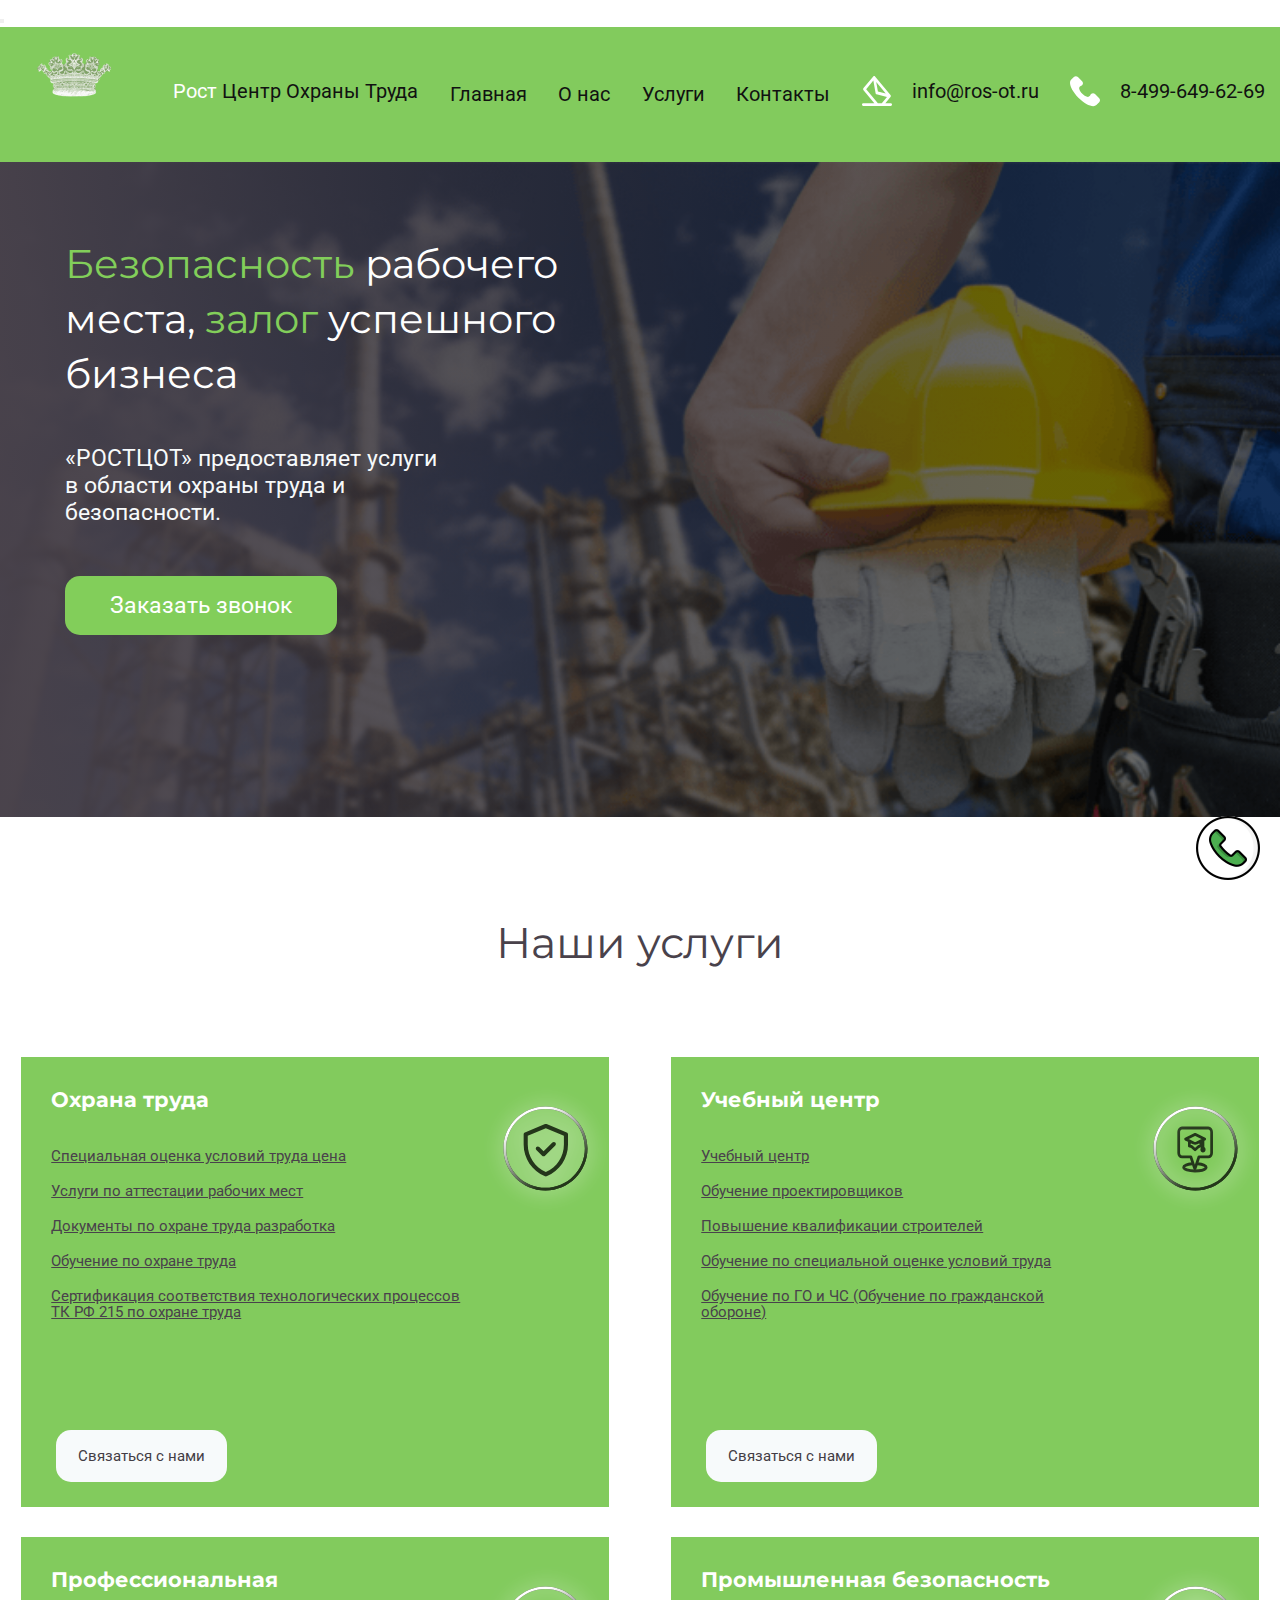
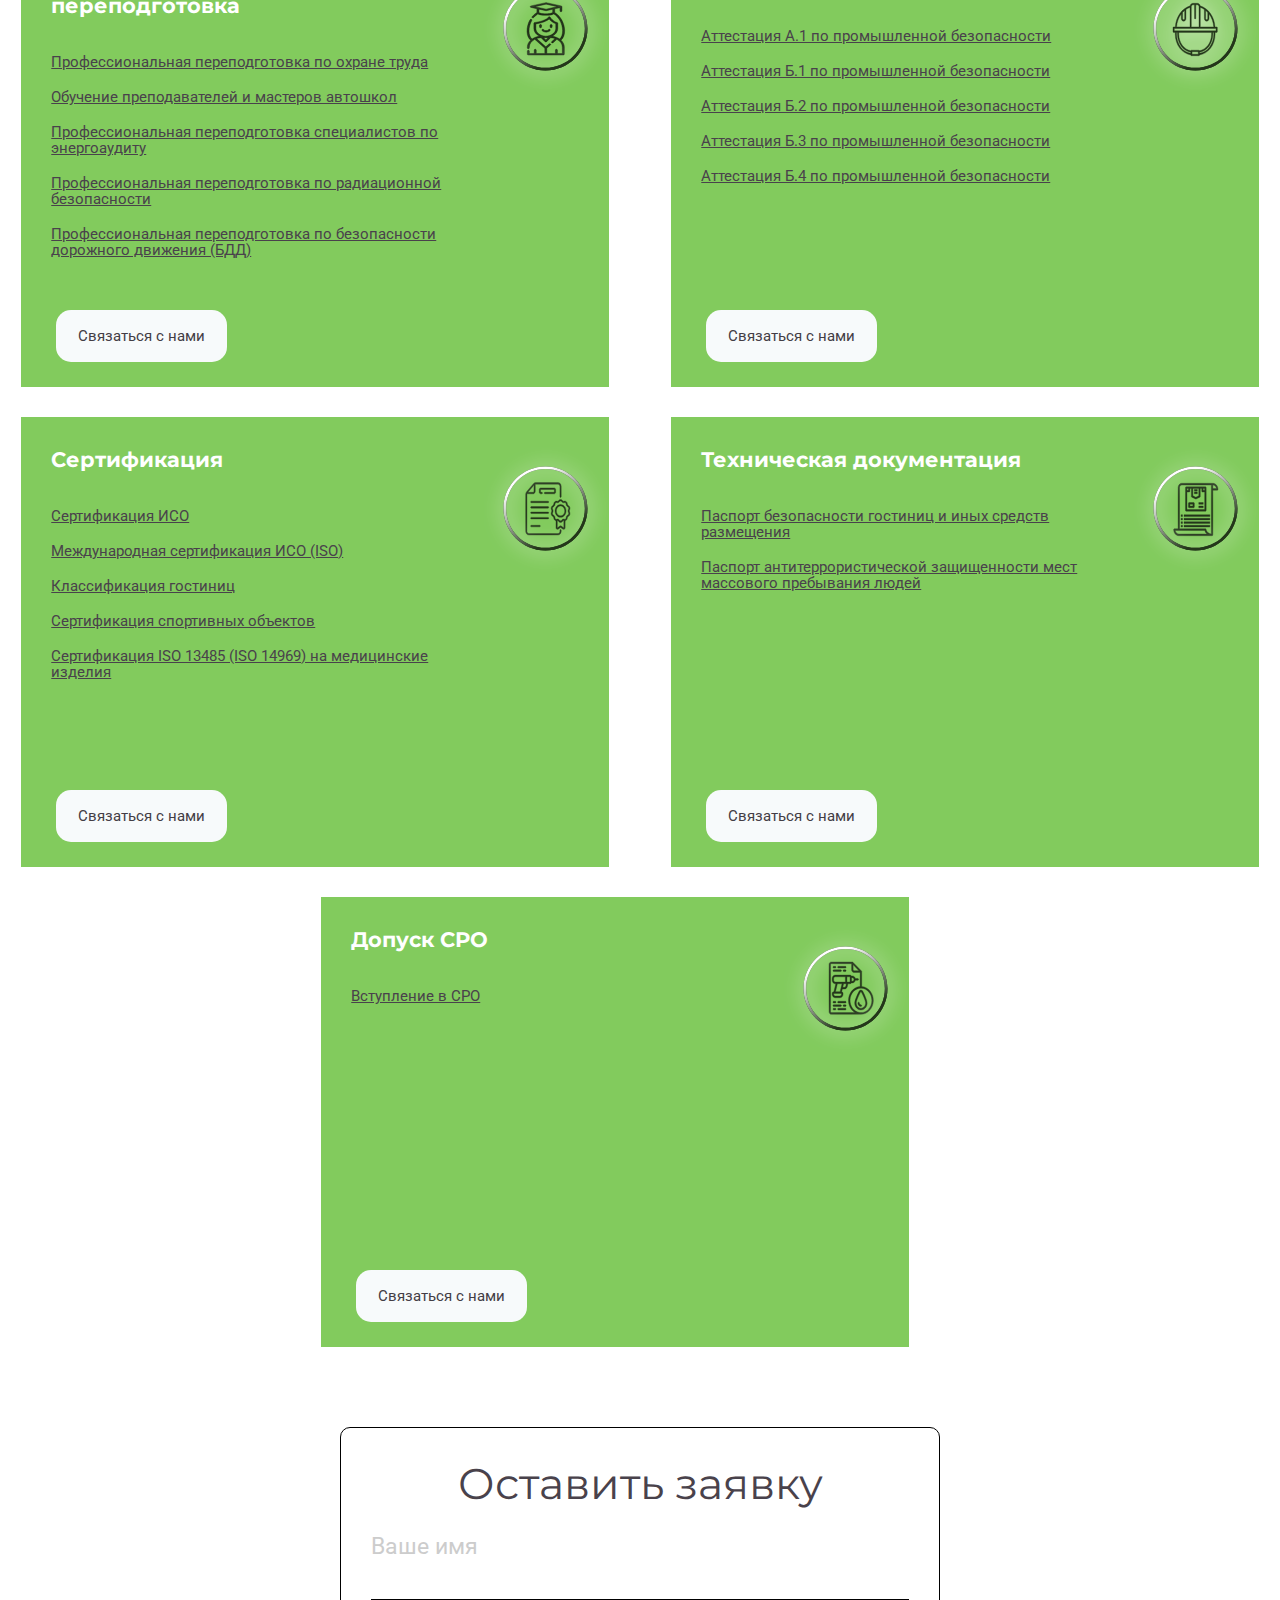
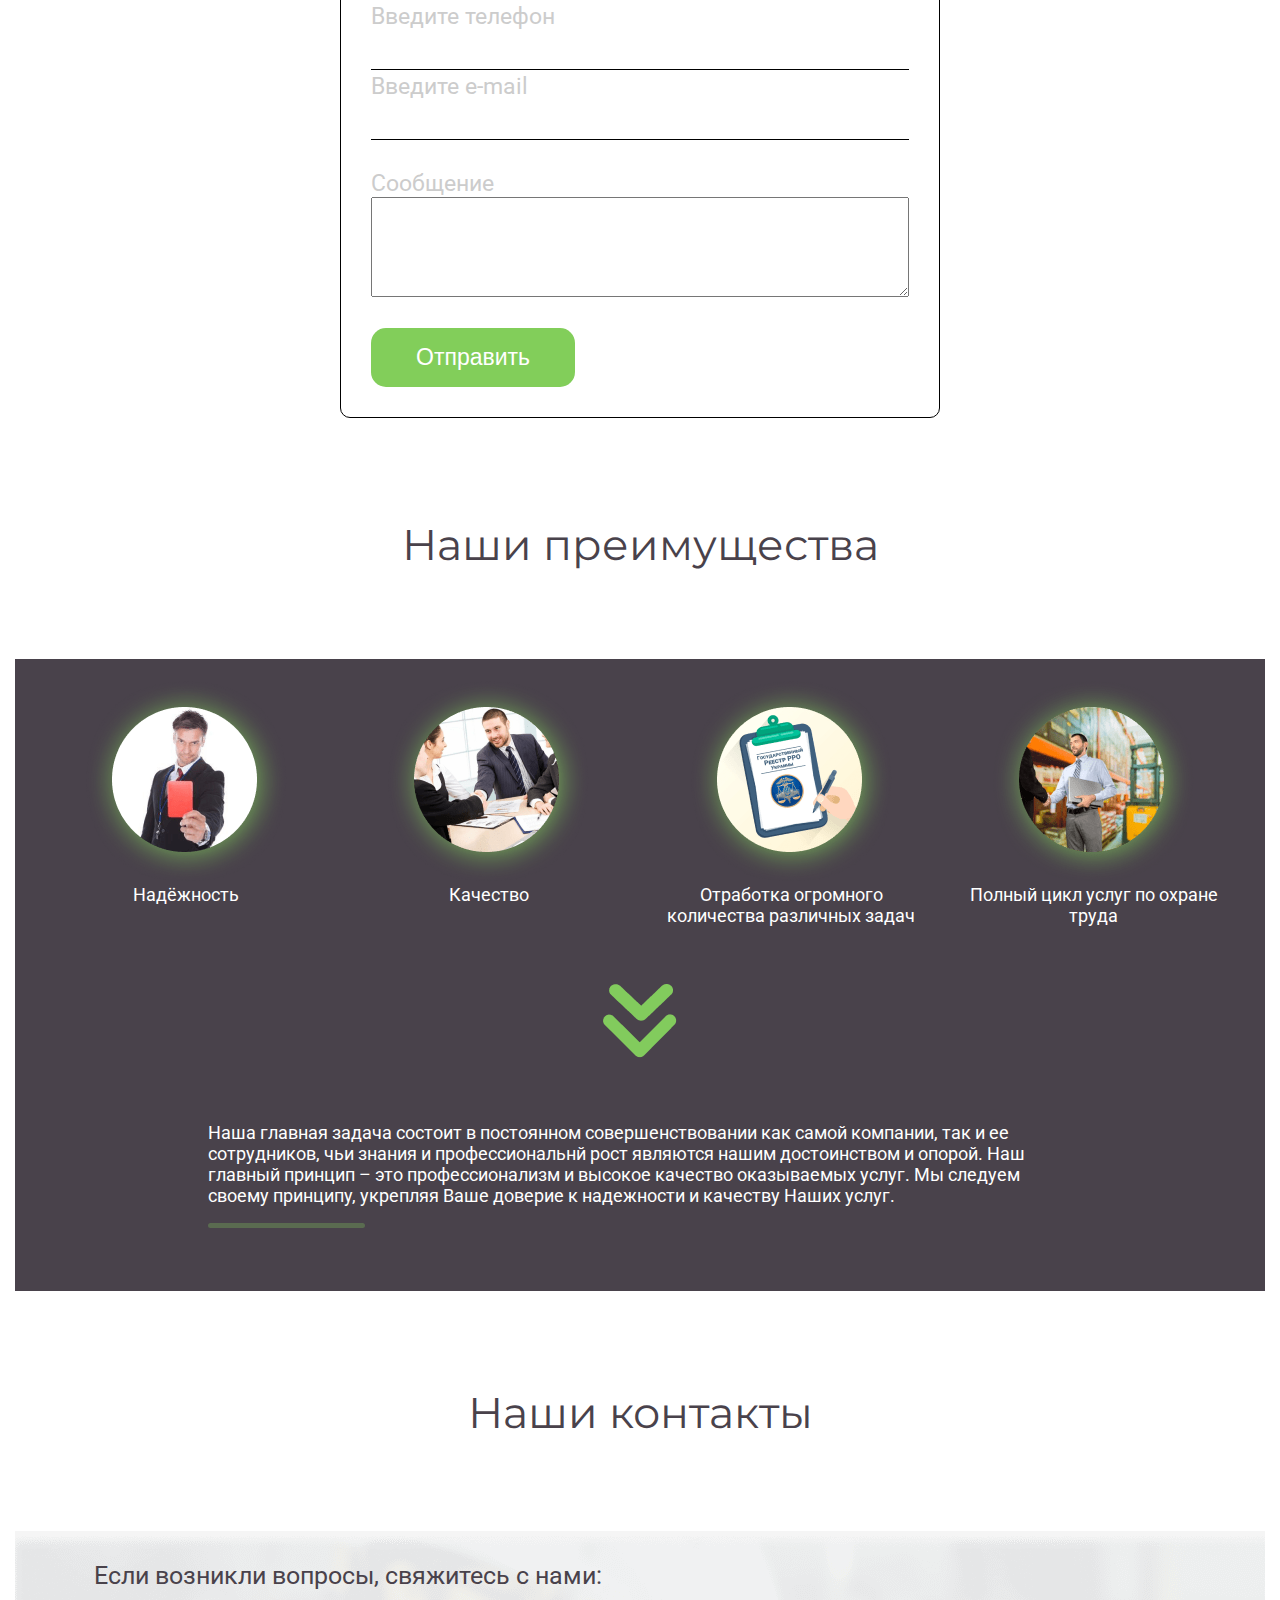
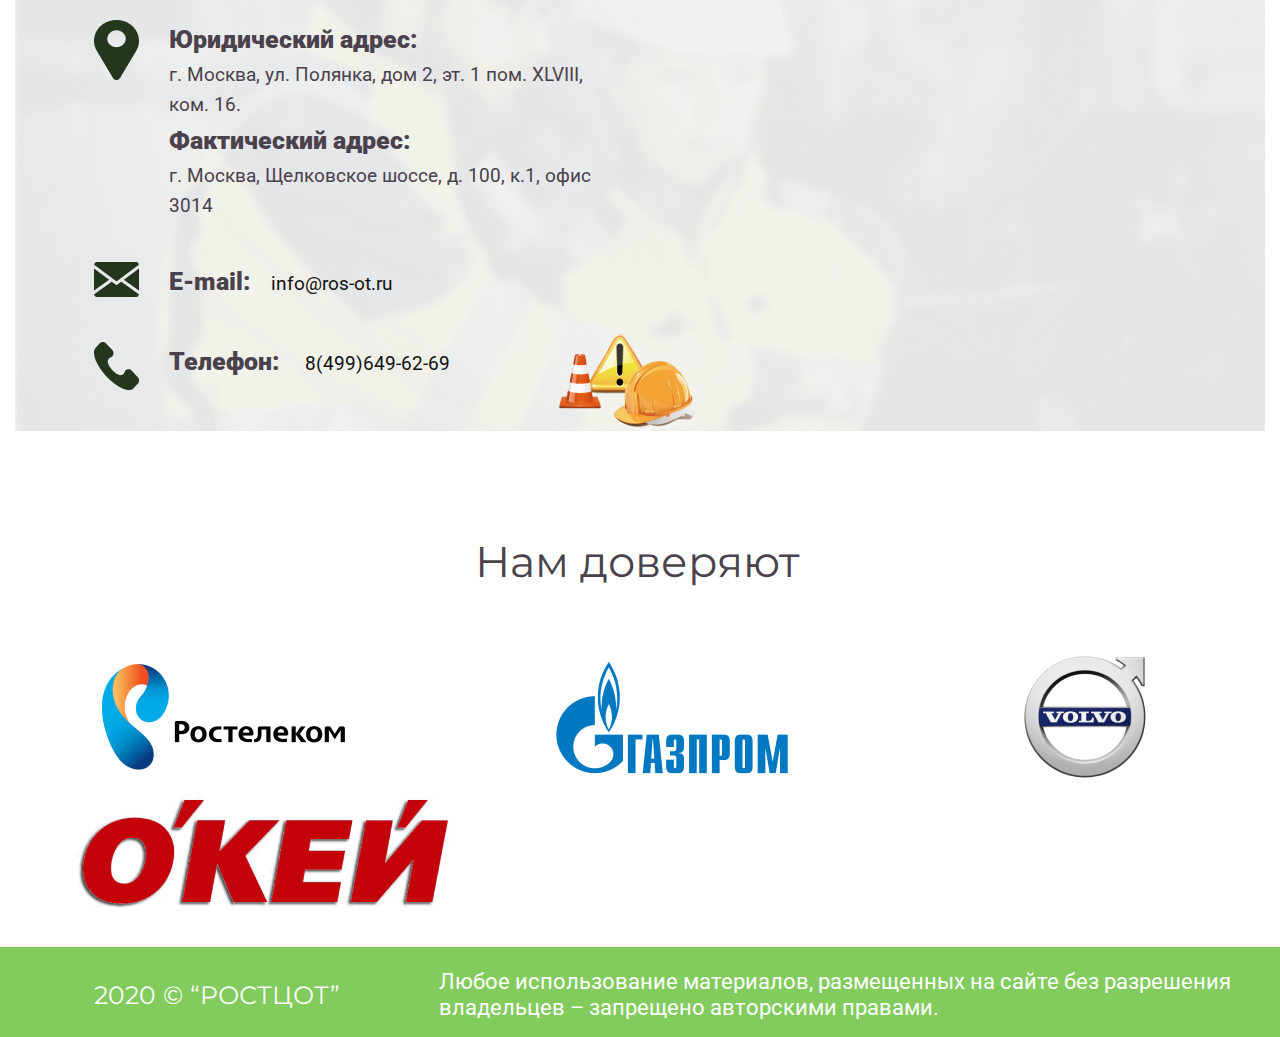
==== commit ad2e7158: "form" ====
--- a/index.html
+++ b/index.html
@@ -24,62 +24,66 @@
   <header class="header">
     <div class="container">
       <div class="header__inner">
-
         <nav class="navigation">
           <ul class="header__list">
             <li class="header__item">
               <a href="" class="header__link logo__link">
                 <img class="logo__img" src="img/logo1.png" alt="Рост Центр Охраны Труда">
-                <span class="logo__name">Рост Центр Охраны Труда</span>
+                <span class="logo__name"><span class="logo__name-white">Рост</span> Центр Охраны Труда</span>
+              </a>
+            </li>
+            <li class="header__item">
+              <a data-goto="#hero" href="#" class="header__link">
+                Главная
+              </a>
+            </li>
+            <li class="header__item">
+              <a data-goto="#servises" href="#" class="header__link">
+                О нас
+              </a>
+            </li>
+            <li class="header__item">
+              <a data-goto="#advantages" href="#" class="header__link">
+                Услуги
+              </a>
+            </li>
+            <li class="header__item">
+              <a data-goto="#contact" href="#" class="header__link">
+                Контакты
               </a>
             </li>
             <li class="header__item">
               <a href="" class="header__link">
-                Главная
-              </a>
-            </li>
-            <li class="header__item">
-              <a href="" class="header__link">
-                О нас
-              </a>
-            </li>
-            <li class="header__item">
-              <a href="" class="header__link">
-                Услуги
-              </a>
-            </li>
-            <li class="header__item">
-              <a href="" class="header__link">
-                Контакты
-              </a>
-            </li>
-            <li class="header__item">
-              <a href="" class="header__link">
+                <img src="img/email.svg" alt="e-mail">
                 info@ros-ot.ru
               </a>
             </li>
             <li class="header__item">
               <a href="tel:84996496269" class="header__link">
+                <img src="img/phone.svg" alt="phone">
                 8-499-649-62-69
               </a>
             </li>
           </ul>
         </nav>
+      </div>
+    </div>
   </header>
   <main>
-    <section class="hero">
+
+    <section class="hero" id="hero">
       <div class="container">
         <div class="hero__inner">
 
           <div class="hero__content">
             <h1 class="hero__title">
-              <span class="hero__title-green"> Безопасность</span> рабочего места,<span class="hero__title-green">залог
+              <span class="hero__title-green"> Безопасность</span> рабочего места, <span class="hero__title-green">залог
               </span>успешного бизнеса
             </h1>
             <p class="hero__discr">
               «РОСТЦОТ» предоставляет услуги в области охраны труда и безопасности.
             </p>
-            <a class="hero__link" href="">
+            <a class="hero__link" href="#form__section">
               Заказать звонок
             </a>
           </div>
@@ -87,7 +91,7 @@
         </div>
       </div>
     </section>
-    <section class="servises">
+    <section class="servises" id="servises">
       <div class="container">
         <h2 class="servises__tittle">
           Наши услуги
@@ -107,7 +111,7 @@
                 <li class="card__item">Сертификация соответствия технологических
                   процессов ТК РФ 215 по охране труда</li>
               </ul>
-              <a href="" class="card__link-btn">Посмотреть подробнее</a>
+              <a href="#form__section" class="card__link-btn">Связаться с нами</a>
             </div>
 
             <img src="img/Servises/card1.svg" alt="card1" class="card__img">
@@ -126,7 +130,9 @@
                 <li class="card__item">Обучение по специальной оценке условий труда</li>
                 <li class="card__item">Обучение по ГО и ЧС (Обучение по гражданской обороне)</li>
               </ul>
-              <a href="" class="card__link-btn">Посмотреть подробнее</a>
+              <a href="#form__section" class="card__link-btn">
+                Связаться с нами
+              </a>
             </div>
             <img src="img/Servises/card2.svg" alt="" class="card__img">
           </div>
@@ -144,7 +150,11 @@
                   по радиационной безопасности</li>
                 <li class="card__item">Профессиональная переподготовка по безопасности дорожного движения (БДД)</li>
               </ul>
-              <a href="" class="card__link-btn">Посмотреть подробнее</a>
+
+
+              <a href="#form__section" class="card__link-btn">Связаться с нами
+              </a>
+
             </div>
             <img src="img/Servises/card3.svg" alt="" class="card__img">
           </div>
@@ -160,7 +170,9 @@
                 <li class="card__item">Аттестация Б.3 по промышленной безопасности</li>
                 <li class="card__item">Аттестация Б.4 по промышленной безопасности</li>
               </ul>
-              <a href="" class="card__link-btn">Посмотреть подробнее</a>
+              <a href="#form__section" class="card__link-btn">
+                Связаться с нами
+              </a>
             </div>
             <img src="img/Servises/card4.svg" alt="" class="card__img">
           </div>
@@ -177,7 +189,9 @@
                 <li class="card__item">Сертификация ISO 13485 (ISO 14969)
                   на медицинские изделия</li>
               </ul>
-              <a href="" class="card__link-btn">Посмотреть подробнее</a>
+              <a href="#form__section" class="card__link-btn">
+                Связаться с нами
+              </a>
             </div>
             <img src="img/Servises/card5.svg" alt="" class="card__img">
           </div>
@@ -193,7 +207,9 @@
                   массового пребывания людей</li>
 
               </ul>
-              <a href="" class="card__link-btn">Посмотреть подробнее</a>
+              <a href="#form__section" class="card__link-btn">
+                Связаться с нами
+              </a>
             </div>
             <img src="img/Servises/card6.svg" alt="" class="card__img">
           </div>
@@ -206,7 +222,9 @@
                 <li class="card__item">Вступление в СРО</li>
 
               </ul>
-              <a href="" class="card__link-btn">Посмотреть подробнее</a>
+              <a href="#form__section" class="card__link-btn">
+                Связаться с нами
+              </a>
             </div>
             <img src="img/Servises/card7.svg" alt="" class="card__img">
           </div>
@@ -214,47 +232,41 @@
         </div>
       </div>
     </section>
-    <section class="form_section">
+    <section class="form__section" id="form__section">
       <div class="container">
         <form action="mail.php" enctype="multipart/form-data" class="form" method="POST">
 
 
-          <!--  <input type="hidden" name="admin_email[]" value="maxgraph23@gmail.com">-->
+
 
           <!--  Почта, на которую будут приходить письма, можно указать здесь,
     но лучше в mail.php-->
           <input type="hidden" name="form_subject" value="Тема письма">
           <h2 class="form__title">Оставить заявку</h2>
           <p>
-            <input data-validate-field="name" type="text" class="text-input" id="name" name="name" required>
+            <input data-validate-field="name" type="text" class="text-input" id="name" name="name">
             <label for="name" class="input-label">Ваше имя</label>
           </p>
 
-          </p>
           <p>
-            <input type="tel" data-validate-field="tel" class="text-input" id="phone" name="phone" required>
+            <input type="tel" data-validate-field="tel" class="text-input" id="phone" name="phone">
             <label for="phone" class="input-label">Введите телефон</label>
           </p>
           <p>
-            <input class="text-input" type="email" data-validate-field="email" name="email" id="emai" required>
+            <input class="text-input" type="email" data-validate-field="email" name="email" id="emai">
             <label for="email" class="input-label">Введите e-mail</label>
           </p>
           <div class="message">
-            <span>Сообщение</span>
+            <span class="message__title">Сообщение</span>
             <textarea class="message__textarea" name="message" id="text"></textarea>
           </div>
-
-
-
 
           <button type="submit">Отправить</button>
         </form>
       </div>
     </section>
 
-
-
-    <section class="advantages">
+    <section class="advantages" id="advantages">
       <div class="container">
         <div class="advantages__inner">
           <div class="advantages__title">Наши преимущества</div>
@@ -290,13 +302,13 @@
       </div>
     </section>
 
-    <section class="contact">
+    <section class="contact" id="contact">
       <div class="container">
         <div class="contact__inner">
 
-          <div class="contact__title">
+          <h2 class="contact__title">
             Наши контакты
-          </div>
+          </h2>
           <div class="contact__wrap">
 
             <div class="contact__content">
@@ -331,7 +343,7 @@
             <div class="contact__map">
               <iframe
                 src="https://www.google.com/maps/embed?pb=!1m18!1m12!1m3!1d2241.917134264499!2d37.831965315932884!3d55.81203898056924!2m3!1f0!2f0!3f0!3m2!1i1024!2i768!4f13.1!3m3!1m2!1s0x46b534accba0001d%3A0xf240b781c6762b86!2z0KnRkdC70LrQvtCy0YHQutC-0LUg0YguLCAxMDAg0LrQvtGA0L_Rg9GBIDEsIDMwMTQsINCc0L7RgdC60LLQsCwg0KDQvtGB0YHQuNGPLCAxMDU0ODQ!5e0!3m2!1sru!2sua!4v1616166194207!5m2!1sru!2sua"
-                style="border:0;" allowfullscreen="" aria-hidden="false" tabindex="0" width="100%" height="500px"
+                style="border:0;" allowfullscreen="" aria-hidden="false" tabindex="0" width="100%" height="100%"
                 frameborder="0"></iframe>
 
             </div>
@@ -344,10 +356,10 @@
         <div class="partners__inner">
           <div class="partners__title">Нам доверяют</div>
           <div class="partners__items">
-            <img src="img/partner_ 1.png" alt="" class="partner__item">
-            <img src="img/partner_ 2.png" alt="" class="partner__item">
-            <img src="img/partner_ 3.png" alt="" class="partner__item">
-            <img src="img/partner_ 4.png" alt="" class="partner__item">
+            <img src="img/partner_1.png" alt="" class="partner__item">
+            <img src="img/partner_2.png" alt="" class="partner__item">
+            <img src="img/partner_3.png" alt="" class="partner__item">
+            <img src="img/partner_4.png" alt="" class="partner__item">
           </div>
         </div>
       </div>
@@ -369,7 +381,8 @@
       <img src="img/phone-call.png" alt="phone">
     </a>
   </div>
-
+  <script src="js/inputmask.min.js"></script>
+  <script src="js/just-validate.min.js"></script>
   <script src="js/main.js"></script>
 
 </body>
--- a/css/style_v3.css
+++ b/css/style_v3.css
@@ -116,6 +116,17 @@
   display: inline-block;
 }
 
+.logo__name-white{
+  color:#fff;
+}
+.header__link{
+  display: inline-flex;
+  align-items: center;
+}
+.header__link img{
+  margin-right: 20px;
+  }
+
 .hero {
   background:linear-gradient(90deg, #49424B -2.88%, rgba(1, 2, 2, 0.6) 80%),  url('../img/hero-bg2.png') top right;
   background-repeat: no-repeat;
@@ -235,7 +246,7 @@
 .card__link-btn {
   position: absolute;
   left: 35px;
-  bottom: 53px;
+  bottom: 25px;
   font-size: 15px;
   line-height: 18px;
   color: #433D45;
@@ -268,28 +279,29 @@
 .text-input {
   display: block;
   padding-top: 10px;
-  padding-bottom: 13px;
+  padding-bottom: 5px;
   width: 100%;
   border: none;
   border-bottom: 1px solid black;
   background-color: transparent;
   color: #49424B;
   font-size: 21px;
-  margin: 10px 0;
-  
-}
-.text-input:focus+.input-label,
+  margin: 30px 0;
+  outline: none;
+  
+}
+/* .text-input:focus+.input-label,
 .text-input:valid:not(:placeholder-shown)+.input-label {
   bottom: 40px;
   transition: 0.2s ease-in;
-}
+} */
 
 .input-label {
   position: absolute;
-  bottom: 11px;
+  bottom: 40px;
   left: 0;
   transition: 0.2s ease-in;
-  
+  color: #ccc;
 }
 
 .js-validate-error-label {
@@ -305,11 +317,20 @@
   display: block;
   margin-bottom: 25px;
 }
+
+.message__title{
+  color: #ccc;
+}
+
+
 .message__textarea{
-
+  font-family: inherit;
+  font-size: inherit ;
+  line-height: inherit ;
   width: 100%;
   resize: vertical;
   min-height: 100px;
+  padding: 10px;
 
 }
 .form button {
@@ -540,8 +561,7 @@
   margin-bottom: 44px;
 }
   .logo__img {
-  width: 90px;
-  height: 90px;
+  padding-right: 20px;
 }
   .servises__card {
   width: 47%;
